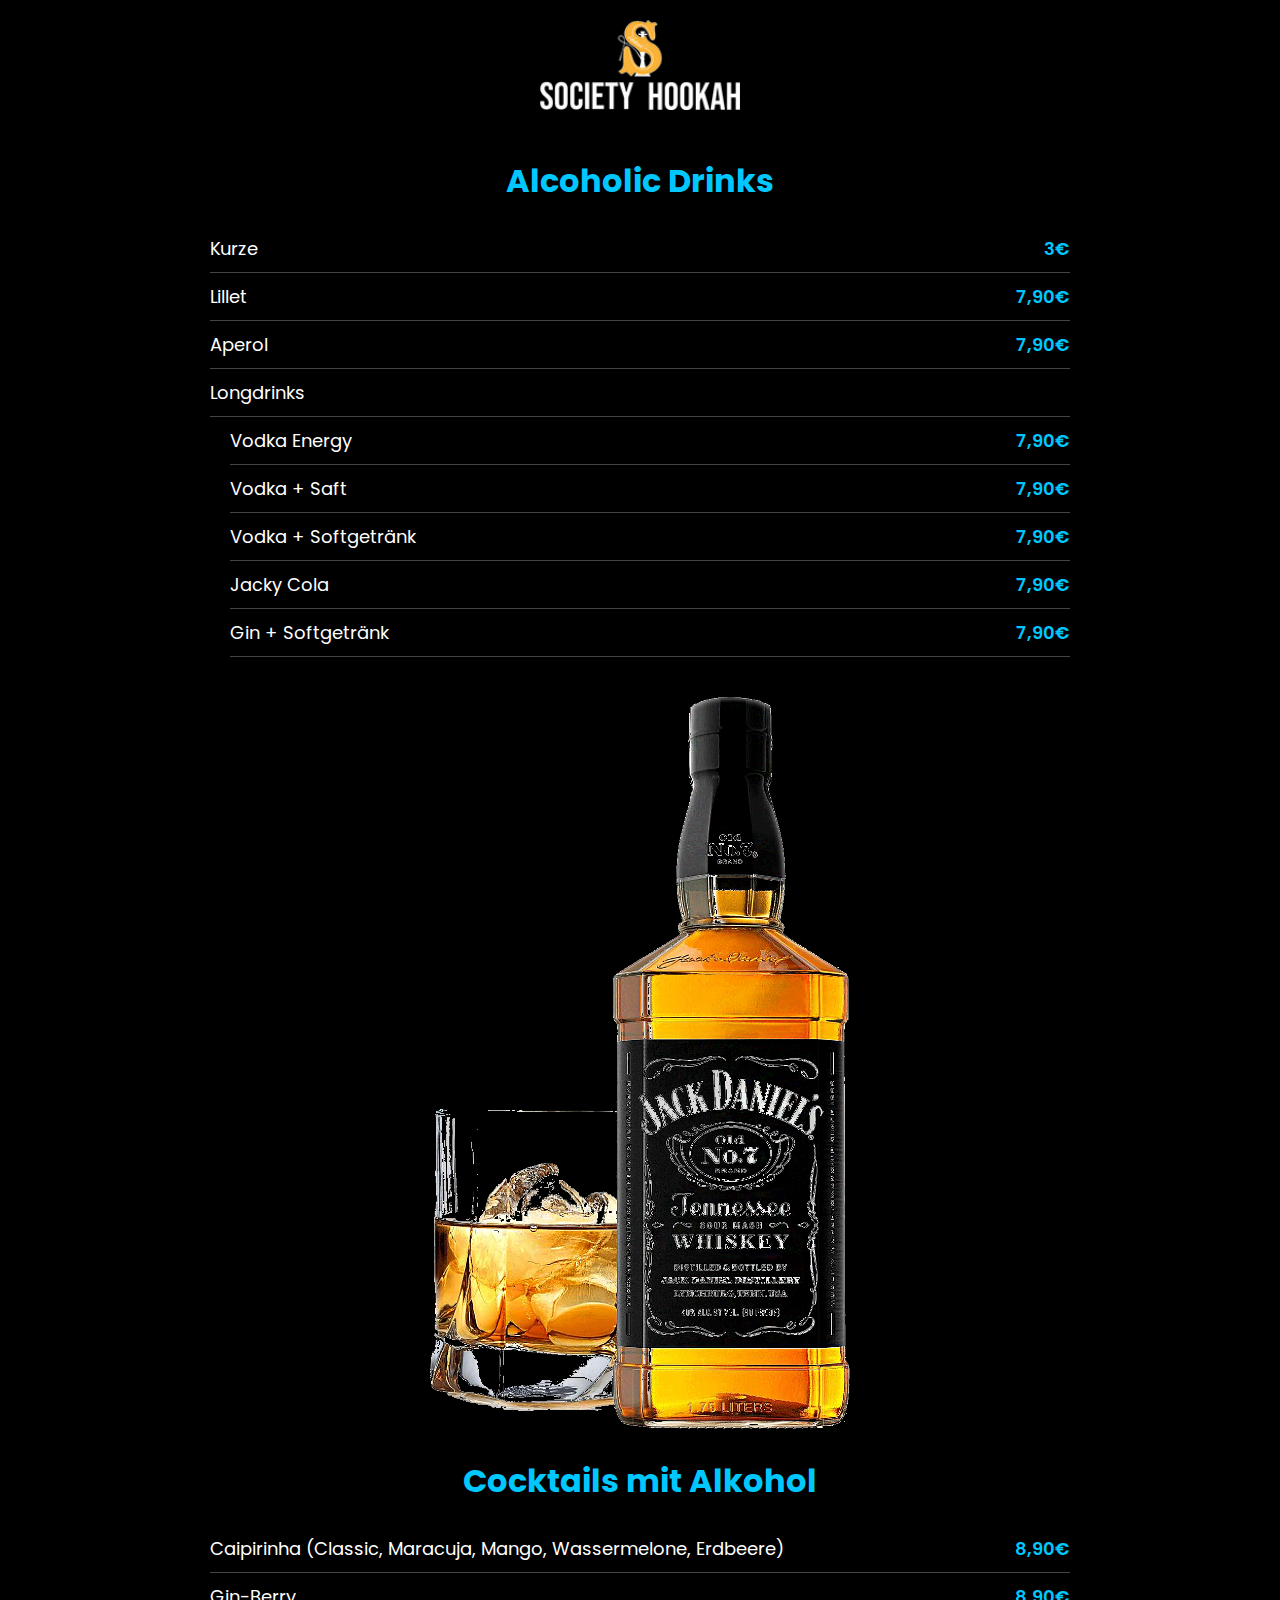
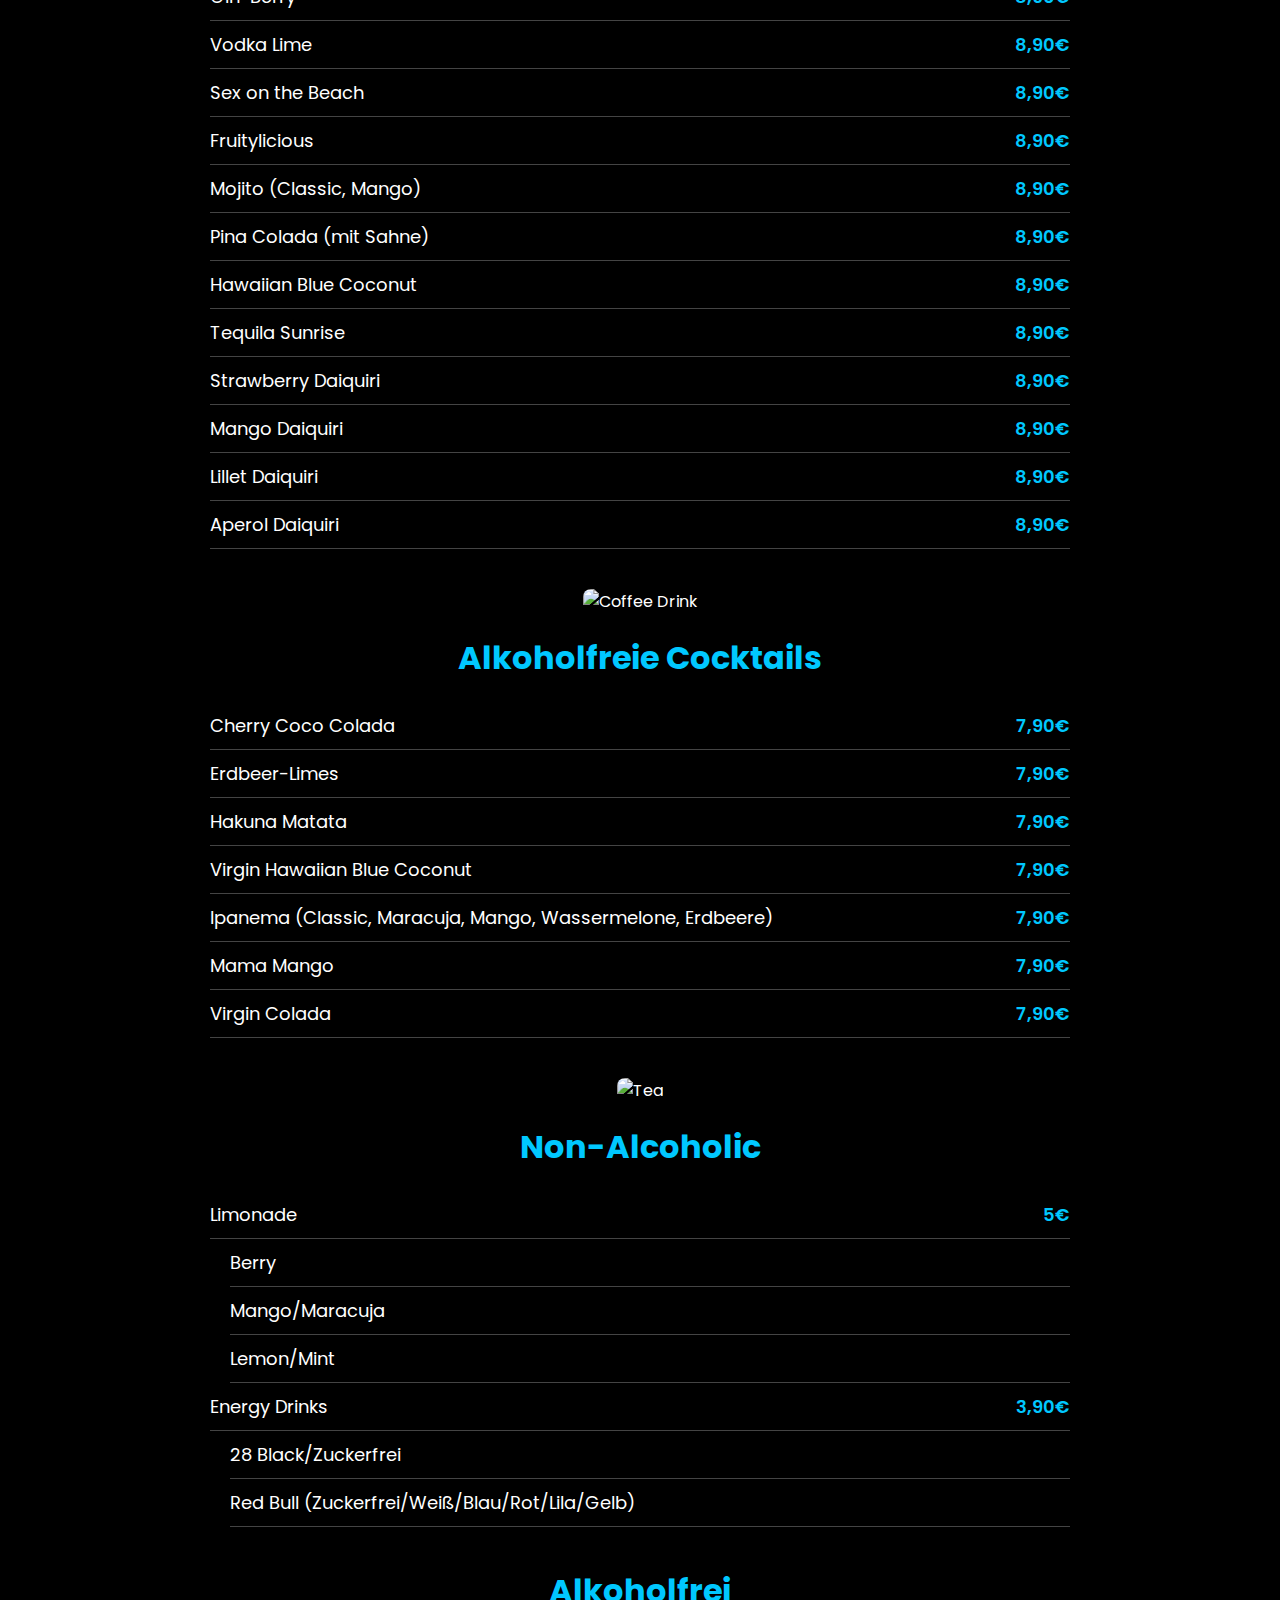
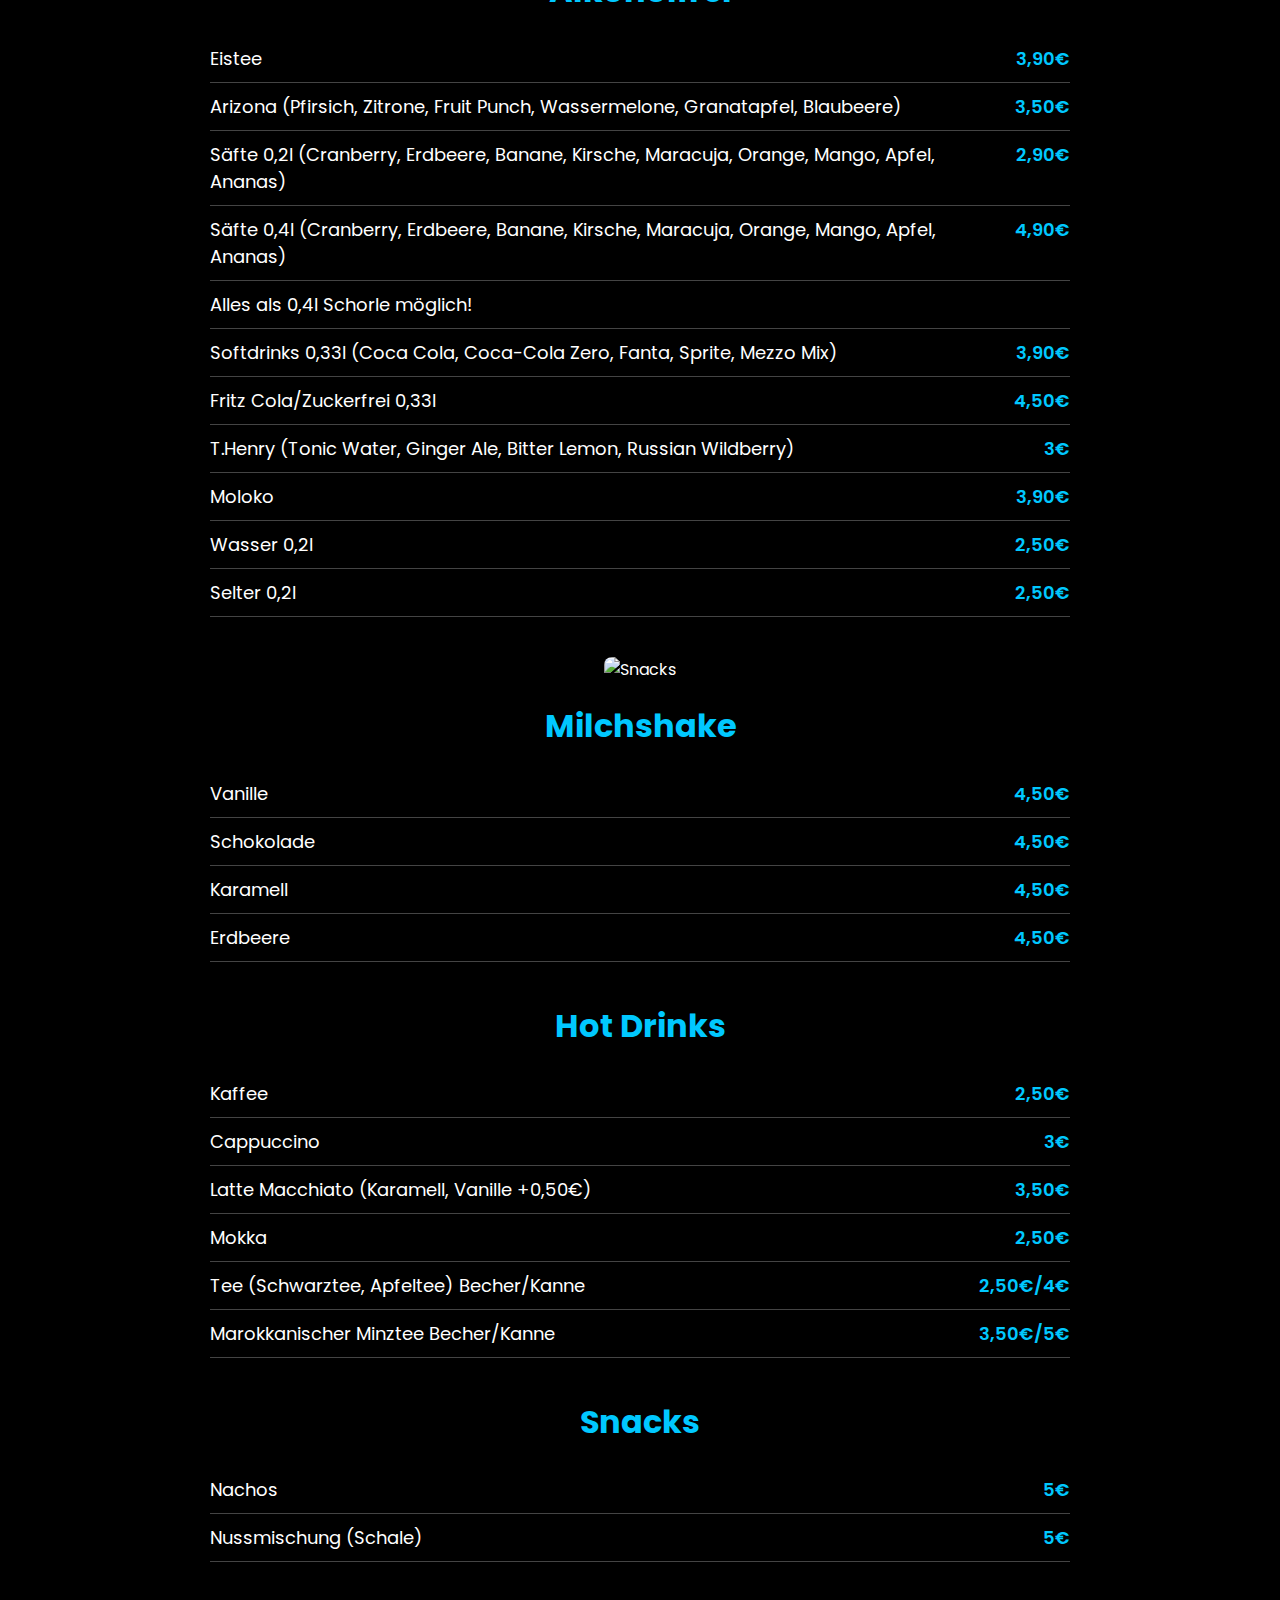
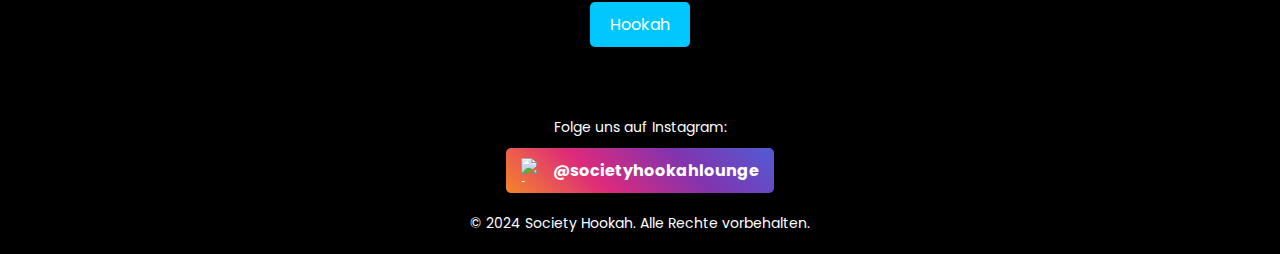
==== Drinks.html @ f2d05720 "Update Drinks.html" ====
<!DOCTYPE html>
<html lang="de">
<head>
    <meta charset="UTF-8">
    <title>Society Hookah - Drinks & Snacks</title>
    <meta name="viewport" content="width=device-width, initial-scale=1.0">
    <!-- Google Fonts för modern typografi -->
    <link rel="preconnect" href="https://fonts.googleapis.com">
    <link href="https://fonts.googleapis.com/css2?family=Poppins:wght@400;600&display=swap" rel="stylesheet">
    <!-- Länk till CSS-filen -->
    <link rel="stylesheet" href="styles.css">
</head>
<body>
    <!-- Logotyp -->
    <header>
        <div class="logo-container">
            <a href="index.html">
                <img src="logo.png" alt="Society Hookah Logo">
            </a>
        </div>
    </header>

    <!-- Menysektioner -->
    <main>
        <!-- Alcoholic Drinks Section -->
        <section class="menu-section">
            <h2>Alcoholic Drinks</h2>
            <ul class="menu-list">
                <li><span>Kurze</span><span class="price">3€</span></li>
                <li><span>Lillet</span><span class="price">7,90€</span></li>
                <li><span>Aperol</span><span class="price">7,90€</span></li>
                <li><span>Longdrinks</span></li>
                <ul class="submenu-list">
                    <li><span>Vodka Energy</span><span class="price">7,90€</span></li>
                    <li><span>Vodka + Saft</span><span class="price">7,90€</span></li>
                    <li><span>Vodka + Softgetränk</span><span class="price">7,90€</span></li>
                    <li><span>Jacky Cola</span><span class="price">7,90€</span></li>
                    <li><span>Gin + Softgetränk</span><span class="price">7,90€</span></li>
                </ul>
            </ul>
        </section>

        <!-- Bild mellan kategorier -->
        <div class="category-image">
            <img src="JDwhiskey.gif" alt="JD Whiskey">
        </div>

        <!-- Cocktails mit Alkohol Section -->
        <section class="menu-section">
            <h2>Cocktails mit Alkohol</h2>
            <ul class="menu-list">
                <li><span>Caipirinha (Classic, Maracuja, Mango, Wassermelone, Erdbeere)</span><span class="price">8,90€</span></li>
                <li><span>Gin-Berry</span><span class="price">8,90€</span></li>
                <li><span>Vodka Lime</span><span class="price">8,90€</span></li>
                <li><span>Sex on the Beach</span><span class="price">8,90€</span></li>
                <li><span>Fruitylicious</span><span class="price">8,90€</span></li>
                <li><span>Mojito (Classic, Mango)</span><span class="price">8,90€</span></li>
                <li><span>Pina Colada (mit Sahne)</span><span class="price">8,90€</span></li>
                <li><span>Hawaiian Blue Coconut</span><span class="price">8,90€</span></li>
                <li><span>Tequila Sunrise</span><span class="price">8,90€</span></li>
                <li><span>Strawberry Daiquiri</span><span class="price">8,90€</span></li>
                <li><span>Mango Daiquiri</span><span class="price">8,90€</span></li>
                <li><span>Lillet Daiquiri</span><span class="price">8,90€</span></li>
                <li><span>Aperol Daiquiri</span><span class="price">8,90€</span></li>
            </ul>
        </section>

        <!-- Bild mellan kategorier -->
        <div class="category-image">
            <img src="Coffeedrink.gif" alt="Coffee Drink">
        </div>

        <!-- Alkoholfreie Cocktails Section -->
        <section class="menu-section">
            <h2>Alkoholfreie Cocktails</h2>
            <ul class="menu-list">
                <li><span>Cherry Coco Colada</span><span class="price">7,90€</span></li>
                <li><span>Erdbeer-Limes</span><span class="price">7,90€</span></li>
                <li><span>Hakuna Matata</span><span class="price">7,90€</span></li>
                <li><span>Virgin Hawaiian Blue Coconut</span><span class="price">7,90€</span></li>
                <li><span>Ipanema (Classic, Maracuja, Mango, Wassermelone, Erdbeere)</span><span class="price">7,90€</span></li>
                <li><span>Mama Mango</span><span class="price">7,90€</span></li>
                <li><span>Virgin Colada</span><span class="price">7,90€</span></li>
            </ul>
        </section>

        <!-- Bild mellan kategorier -->
        <div class="category-image">
            <img src="Tea.gif" alt="Tea">
        </div>

        <!-- Non-Alcoholic Section -->
        <section class="menu-section">
            <h2>Non-Alcoholic</h2>
            <ul class="menu-list">
                <li><span>Limonade</span><span class="price">5€</span></li>
                <ul class="submenu-list">
                    <li><span>Berry</span></li>
                    <li><span>Mango/Maracuja</span></li>
                    <li><span>Lemon/Mint</span></li>
                </ul>
                <li><span>Energy Drinks</span><span class="price">3,90€</span></li>
                <ul class="submenu-list">
                    <li><span>28 Black/Zuckerfrei</span></li>
                    <li><span>Red Bull (Zuckerfrei/Weiß/Blau/Rot/Lila/Gelb)</span></li>
                </ul>
            </ul>
        </section>

        <!-- Alkoholfrei Section -->
        <section class="menu-section">
            <h2>Alkoholfrei</h2>
            <ul class="menu-list">
                <li><span>Eistee</span><span class="price">3,90€</span></li>
                <li><span>Arizona (Pfirsich, Zitrone, Fruit Punch, Wassermelone, Granatapfel, Blaubeere)</span><span class="price">3,50€</span></li>
                <li><span>Säfte 0,2l (Cranberry, Erdbeere, Banane, Kirsche, Maracuja, Orange, Mango, Apfel, Ananas)</span><span class="price">2,90€</span></li>
                <li><span>Säfte 0,4l (Cranberry, Erdbeere, Banane, Kirsche, Maracuja, Orange, Mango, Apfel, Ananas)</span><span class="price">4,90€</span></li>
                <li><span>Alles als 0,4l Schorle möglich!</span></li>
                <li><span>Softdrinks 0,33l (Coca Cola, Coca-Cola Zero, Fanta, Sprite, Mezzo Mix)</span><span class="price">3,90€</span></li>
                <li><span>Fritz Cola/Zuckerfrei 0,33l</span><span class="price">4,50€</span></li>
                <li><span>T.Henry (Tonic Water, Ginger Ale, Bitter Lemon, Russian Wildberry)</span><span class="price">3€</span></li>
                <li><span>Moloko</span><span class="price">3,90€</span></li>
                <li><span>Wasser 0,2l</span><span class="price">2,50€</span></li>
                <li><span>Selter 0,2l</span><span class="price">2,50€</span></li>
            </ul>
        </section>

        <!-- Bild mellan kategorier -->
        <div class="category-image">
            <img src="snacks-image.jpg" alt="Snacks">
        </div>

        <!-- Milchshake Section -->
        <section class="menu-section">
            <h2>Milchshake</h2>
            <ul class="menu-list">
                <li><span>Vanille</span><span class="price">4,50€</span></li>
                <li><span>Schokolade</span><span class="price">4,50€</span></li>
                <li><span>Karamell</span><span class="price">4,50€</span></li>
                <li><span>Erdbeere</span><span class="price">4,50€</span></li>
            </ul>
        </section>

        <!-- Hot Drinks Section -->
        <section class="menu-section">
            <h2>Hot Drinks</h2>
            <ul class="menu-list">
                <li><span>Kaffee</span><span class="price">2,50€</span></li>
                <li><span>Cappuccino</span><span class="price">3€</span></li>
                <li><span>Latte Macchiato (Karamell, Vanille +0,50€)</span><span class="price">3,50€</span></li>
                <li><span>Mokka</span><span class="price">2,50€</span></li>
                <li><span>Tee (Schwarztee, Apfeltee) Becher/Kanne</span><span class="price">2,50€/4€</span></li>
                <li><span>Marokkanischer Minztee Becher/Kanne</span><span class="price">3,50€/5€</span></li>
            </ul>
        </section>

        <!-- Snacks Section -->
        <section class="menu-section">
            <h2>Snacks</h2>
            <ul class="menu-list">
                <li><span>Nachos</span><span class="price">5€</span></li>
                <li><span>Nussmischung (Schale)</span><span class="price">5€</span></li>
            </ul>
        </section>

        <!-- Länk tillbaka till Hookah-sidan -->
        <div class="menu-navigation">
            <a href="index.html" class="navigation-button">Hookah</a>
        </div>
    </main>

    <!-- Footer med Instagram -->
    <footer>
        <p>Folge uns auf Instagram:</p>
        <div class="social-media">
            <a href="https://www.instagram.com/societyhookahlounge/" class="instagram-link">
                <img src="instagram-icon.png" alt="Instagram">
                <span>@societyhookahlounge</span>
            </a>
        </div>
        <p>&copy; 2024 Society Hookah. Alle Rechte vorbehalten.</p>
    </footer>
</body>
</html>
---- styles.css ----
/* Grundläggande stilar och reset */
* {
    margin: 0;
    padding: 0;
    box-sizing: border-box;
}

body {
    font-family: 'Poppins', sans-serif;
    color: #fff;
    background-color: #000;
    background-image: url('marble.jpg'); /* Kontrollera att filnamnet exakt matchar bilden på GitHub */
    background-size: auto;
    background-repeat: repeat;
    background-position: center center;
    background-attachment: fixed;
}

a {
    text-decoration: none;
    color: inherit;
}

/* Logotyp */
.logo-container {
    text-align: center;
    padding: 20px 0;
}

.logo-container img {
    width: 200px;
    height: auto;
}

/* Menysektioner */
main {
    max-width: 900px;
    margin: 0 auto;
    padding: 20px;
    background-color: rgba(0, 0, 0, 0.6);
    border-radius: 8px;
}

.menu-section {
    margin-bottom: 40px;
}

.menu-section h2 {
    font-size: 32px;
    color: #00c8ff;
    text-align: center;
    margin-bottom: 20px;
    text-shadow: 1px 1px 2px #000;
}

.menu-list,
.submenu-list {
    list-style: none;
}

.menu-list li,
.submenu-list li {
    display: flex;
    justify-content: space-between;
    padding: 10px 0;
    border-bottom: 1px solid #444;
    transition: background-color 0.3s;
}

.menu-list li:hover,
.submenu-list li:hover {
    background-color: rgba(0, 200, 255, 0.1);
}

.menu-list li span,
.submenu-list li span {
    font-size: 18px;
}

.submenu-list {
    padding-left: 20px;
}

.price {
    color: #00c8ff;
    font-weight: 600;
}

/* Kategori-bilder */
.category-image {
    text-align: center;
    margin: 20px 0;
}

.category-image img {
    max-width: 50%;
    height: auto;
    border-radius: 8px;
}

/* Navigationsknappar */
.menu-navigation {
    text-align: center;
    margin: 20px 0;
}

.navigation-button {
    display: inline-block;
    padding: 10px 20px;
    background-color: #00c8ff;
    color: #fff;
    border-radius: 5px;
    transition: background-color 0.3s;
}

.navigation-button:hover {
    background-color: #008bb5;
}

/* Footer stilar */
footer {
    text-align: center;
    padding: 20px;
}

footer p {
    margin-top: 10px;
    font-size: 14px;
}

/* Instagram Länk */
.instagram-link {
    display: inline-flex;
    align-items: center;
    color: #fff;
    font-weight: bold;
    font-size: 16px;
    text-decoration: none;
    background: linear-gradient(45deg, #f58529, #dd2a7b, #8134af, #515bd4);
    padding: 10px 15px;
    border-radius: 5px;
    margin: 10px 0;
}

.instagram-link img {
    width: 24px;
    height: 24px;
    margin-right: 8px;
}

.instagram-link:hover {
    opacity: 0.9;
}

.social-media {
    margin-bottom: 10px;
}

/* Responsiv design */
@media (max-width: 768px) {
    .logo-container img {
        width: 150px;
    }

    main {
        padding: 15px;
    }

    .menu-list li span,
    .submenu-list li span {
        font-size: 16px;
    }

    .category-image img {
        width: 80%;
    }

    .instagram-link {
        font-size: 14px;
    }

    .instagram-link img {
        width: 20px;
        height: 20px;
    }
}
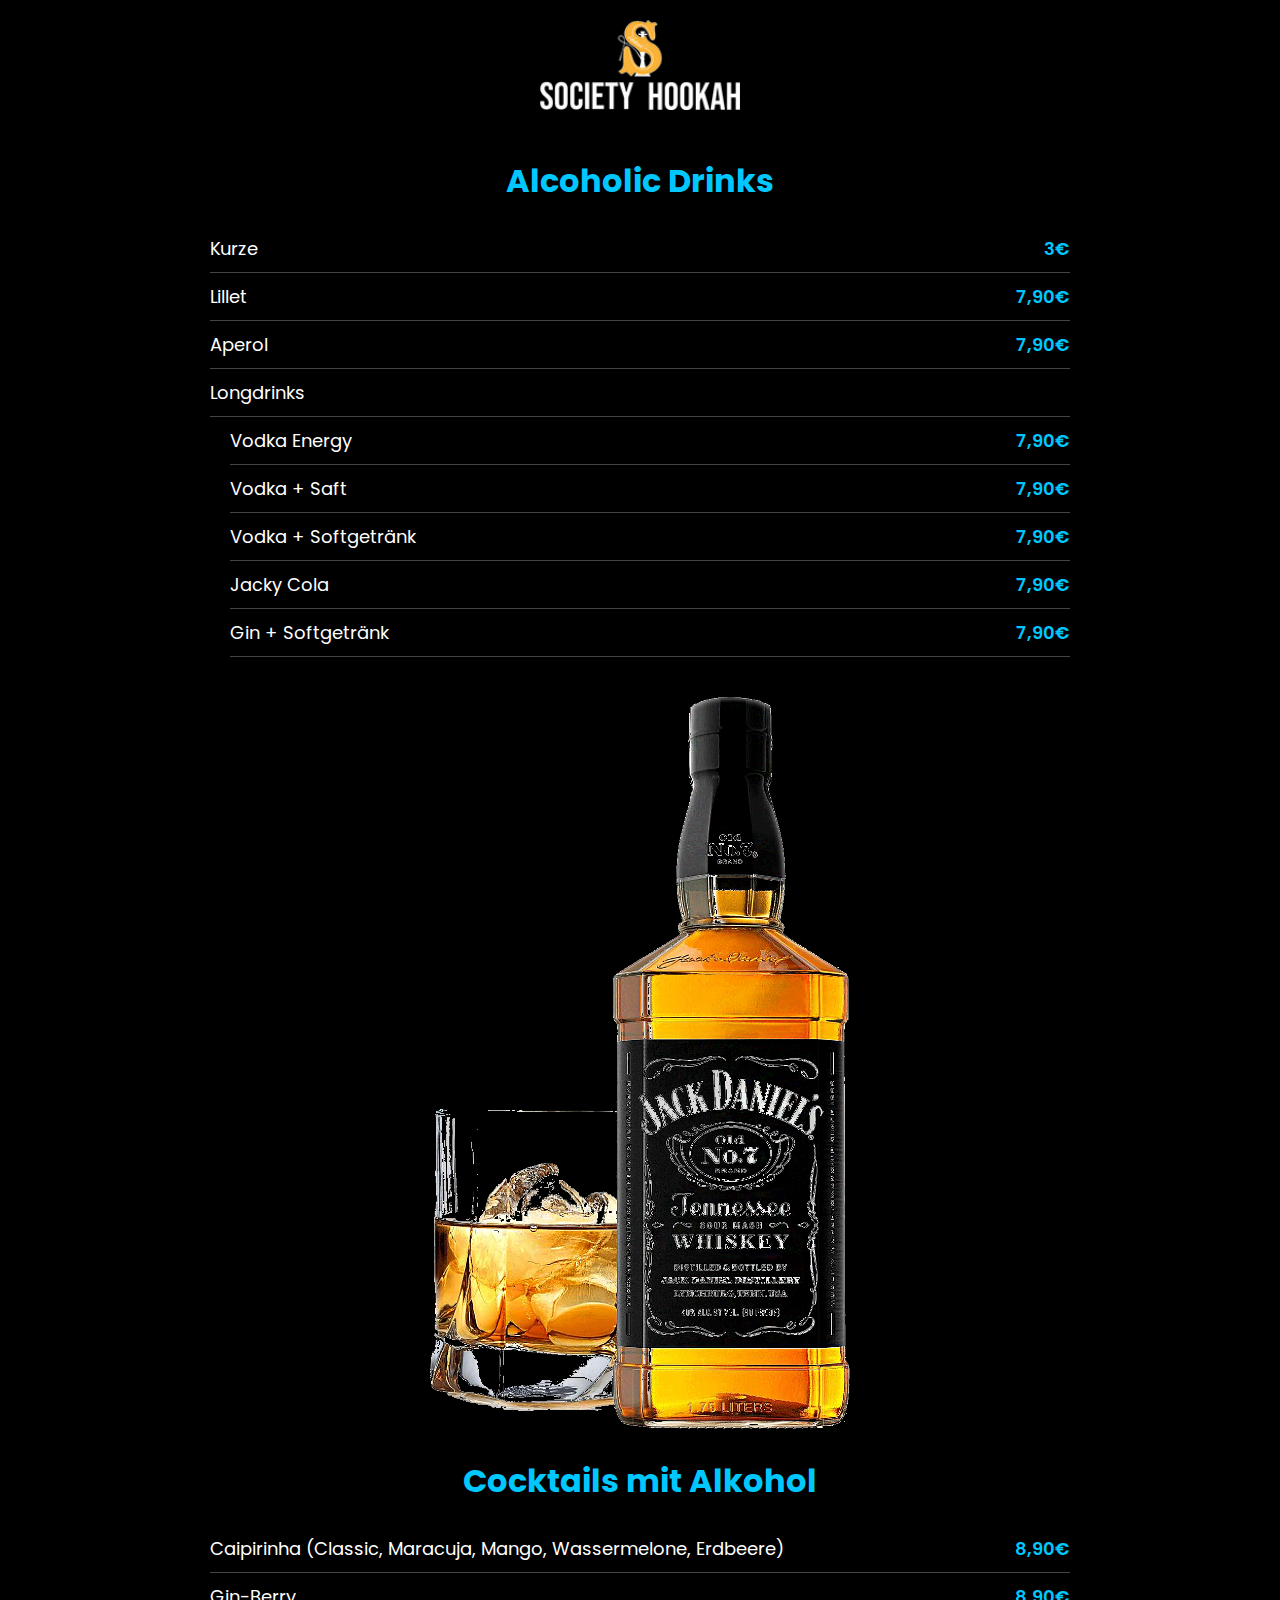
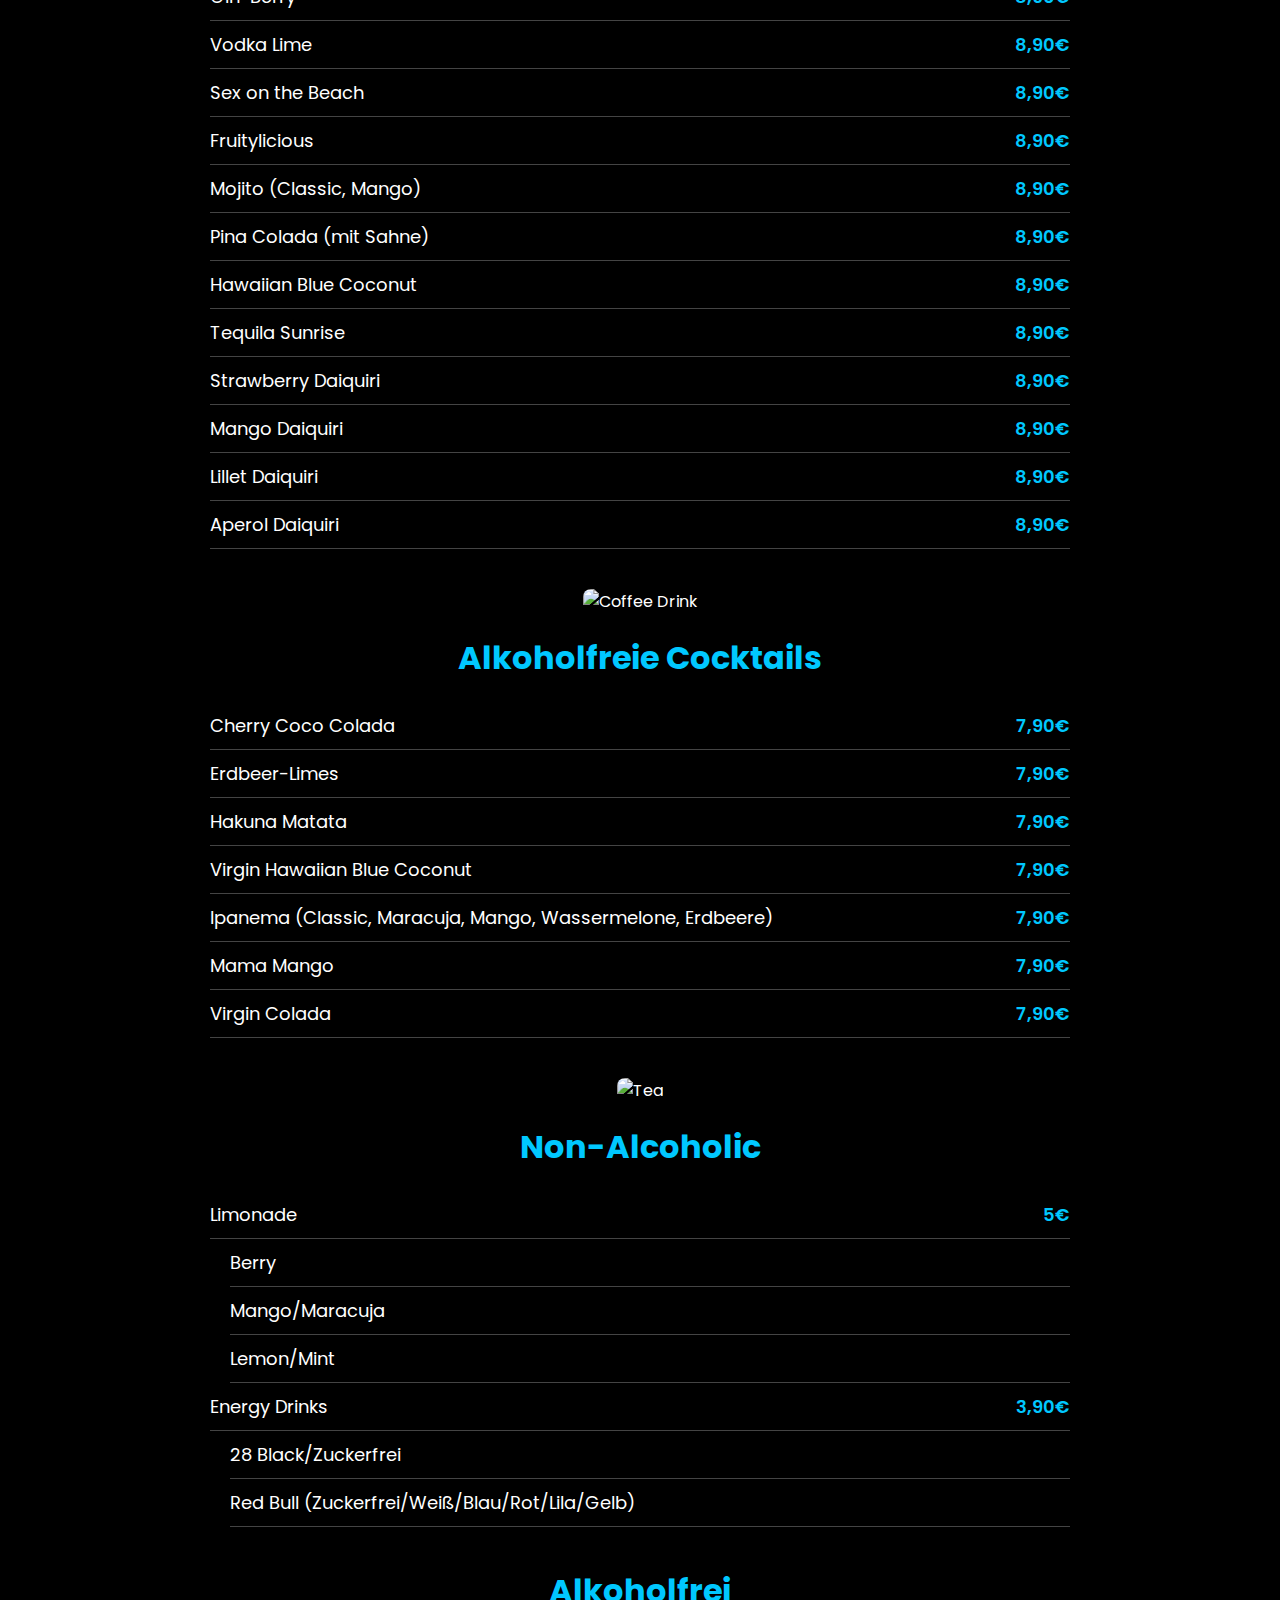
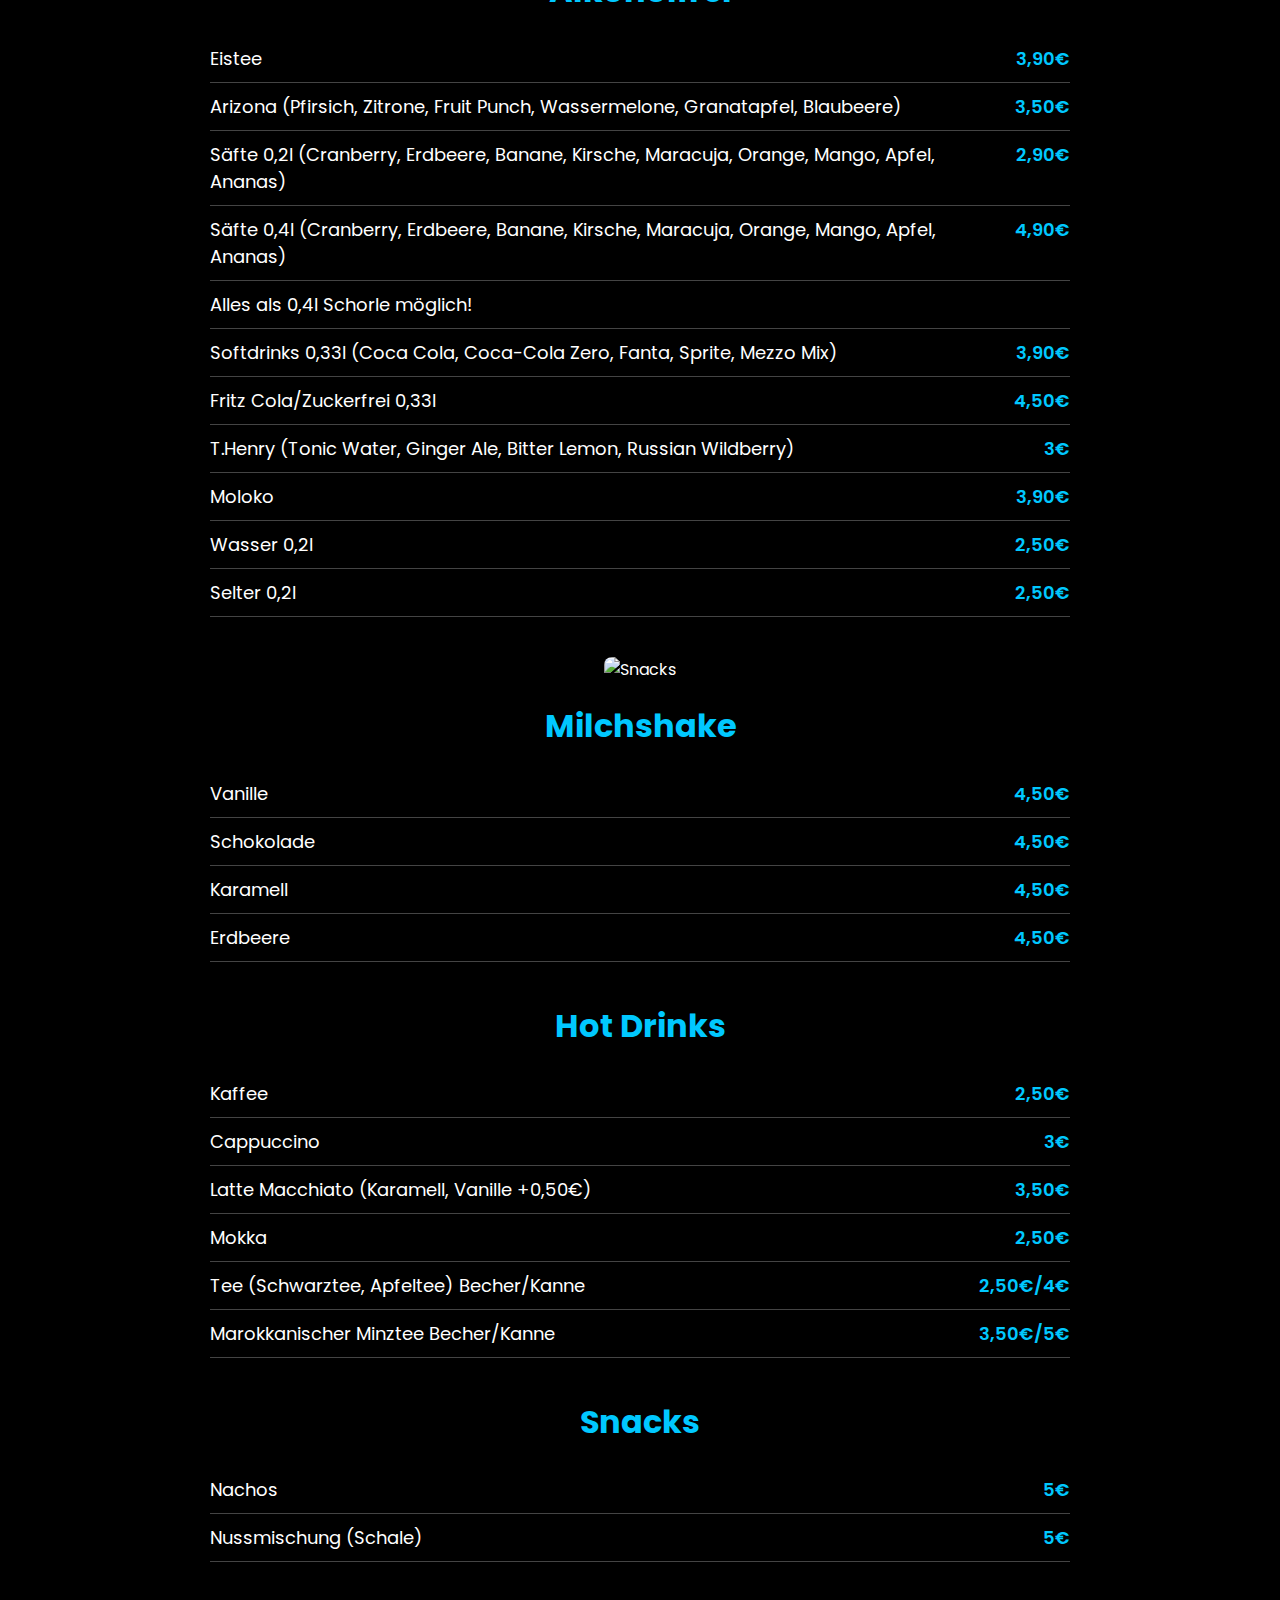
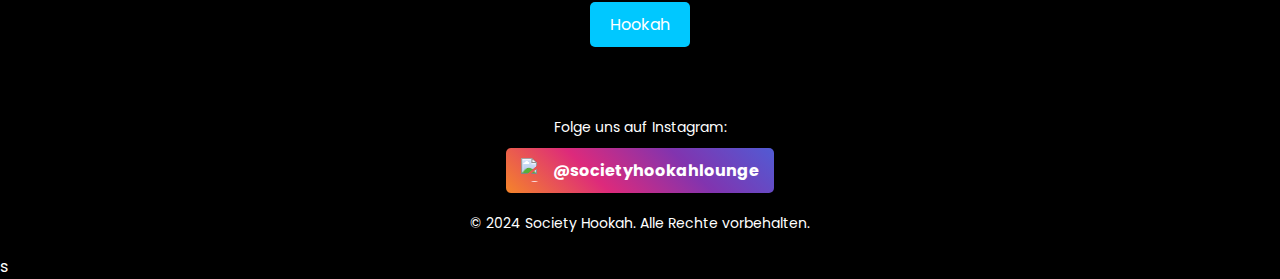
==== commit a5228dc5: "Update Drinks.html" ====
--- a/Drinks.html
+++ b/Drinks.html
@@ -4,7 +4,7 @@
     <meta charset="UTF-8">
     <title>Society Hookah - Drinks & Snacks</title>
     <meta name="viewport" content="width=device-width, initial-scale=1.0">
-    <!-- Google Fonts för modern typografi -->
+    <!-- Google Fonts für moderne Typografie -->
     <link rel="preconnect" href="https://fonts.googleapis.com">
     <link href="https://fonts.googleapis.com/css2?family=Poppins:wght@400;600&display=swap" rel="stylesheet">
     <!-- Länk till CSS-filen -->
@@ -174,7 +174,7 @@
         <p>Folge uns auf Instagram:</p>
         <div class="social-media">
             <a href="https://www.instagram.com/societyhookahlounge/" class="instagram-link">
-                <img src="instagram-icon.png" alt="Instagram">
+                <img src="instagram-icon.png" alt="@" />
                 <span>@societyhookahlounge</span>
             </a>
         </div>
@@ -182,3 +182,4 @@
     </footer>
 </body>
 </html>
+s
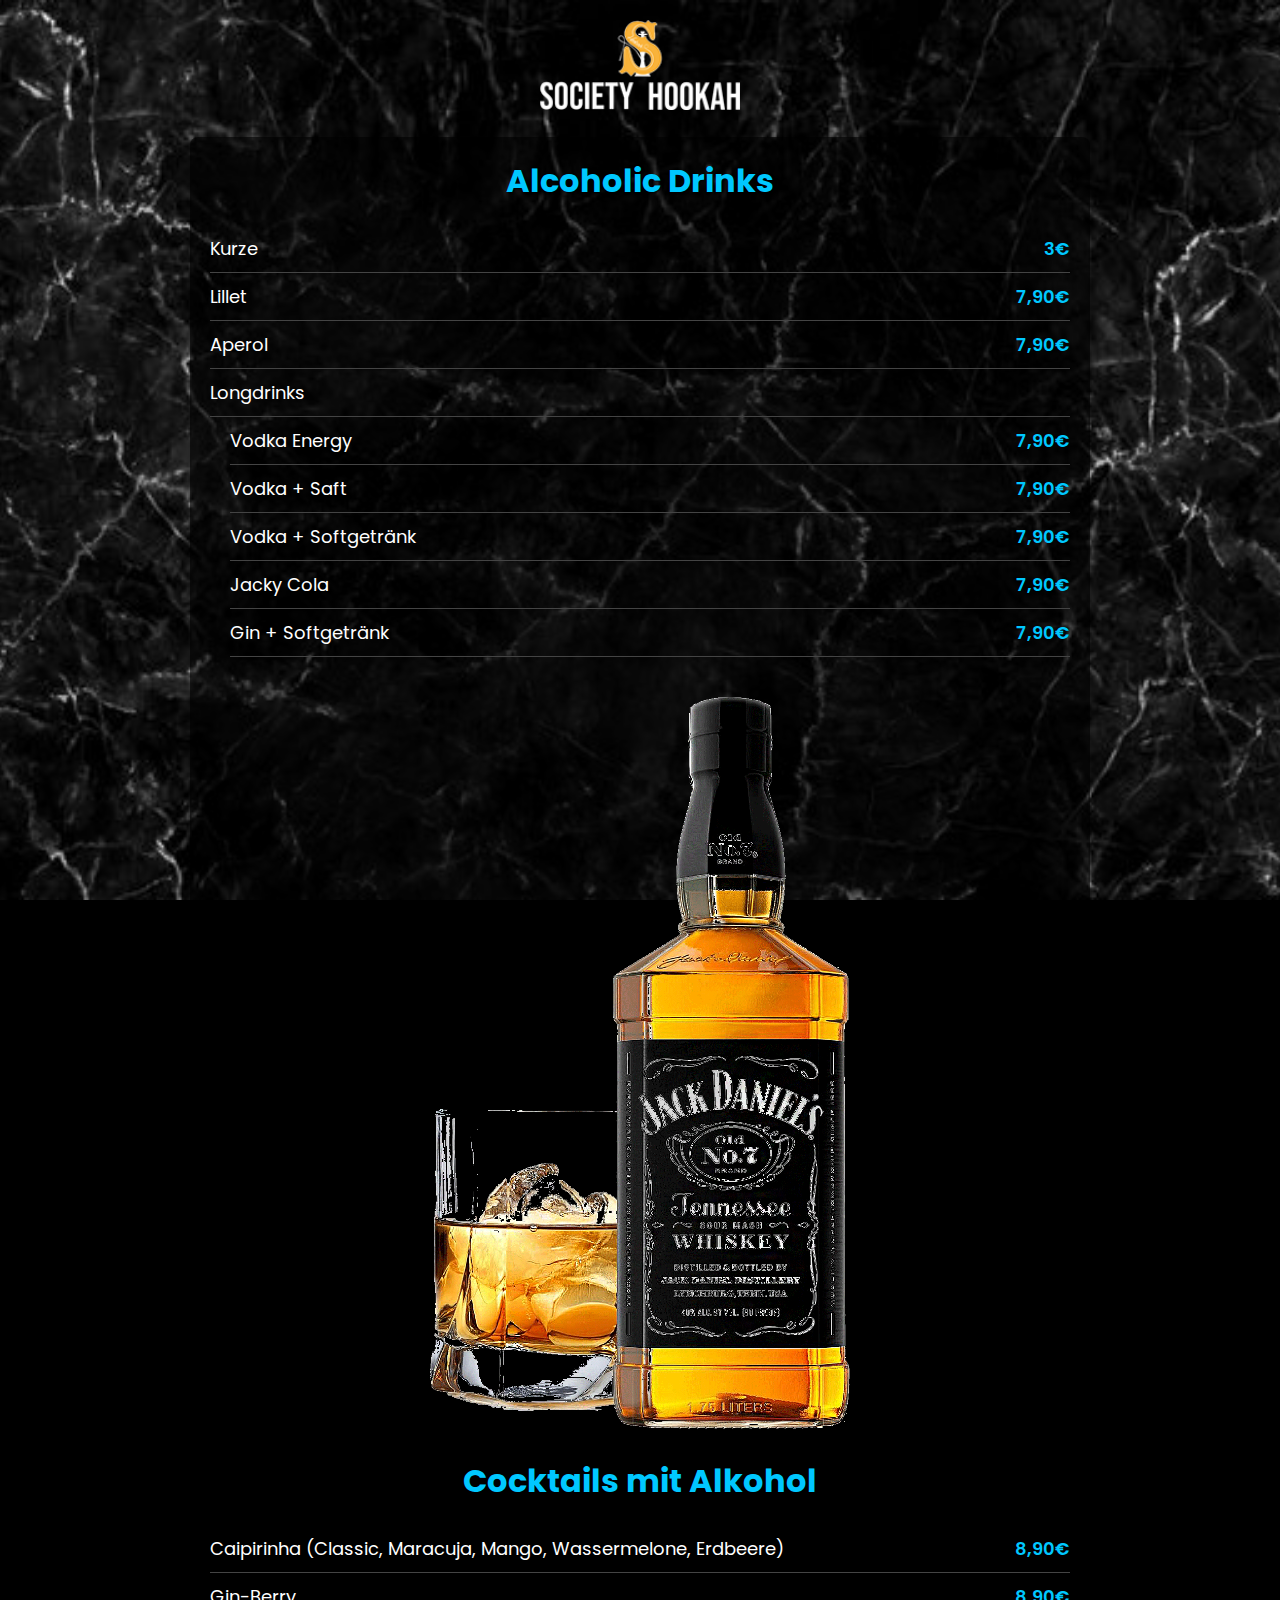
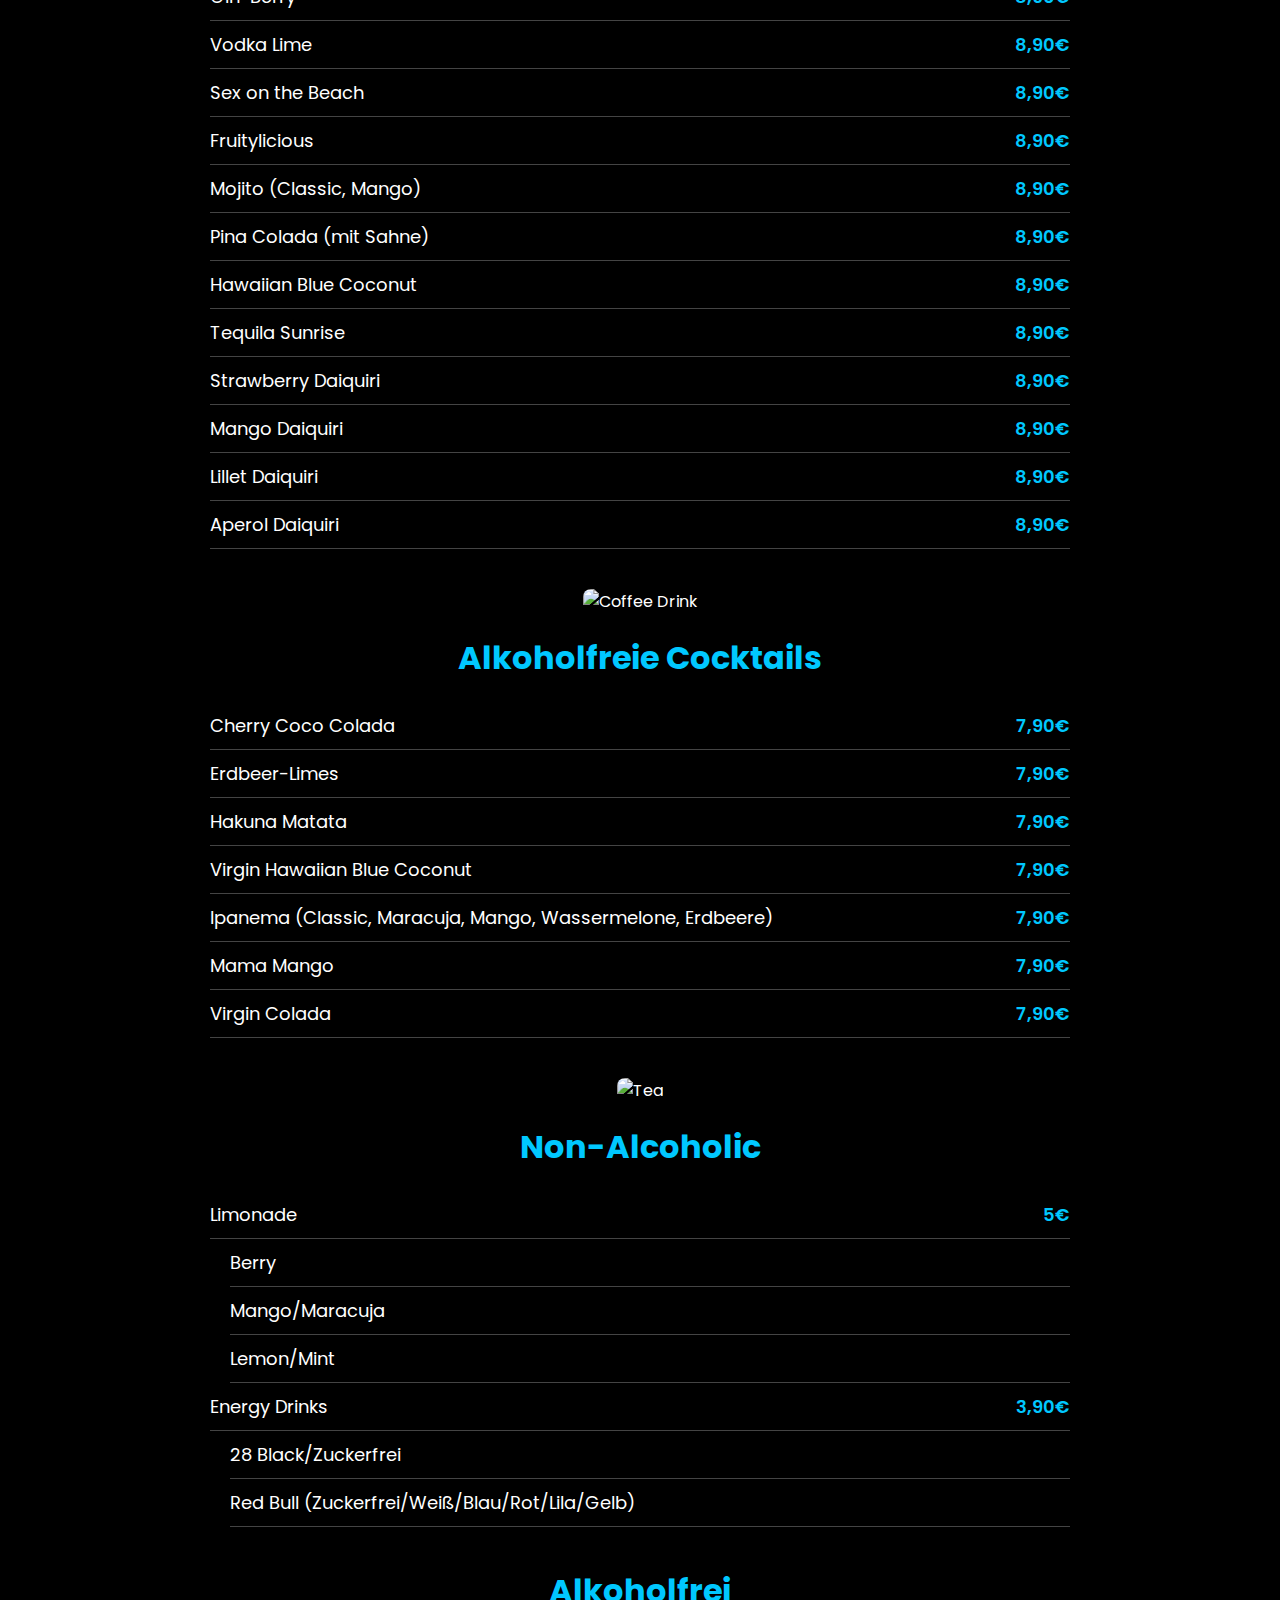
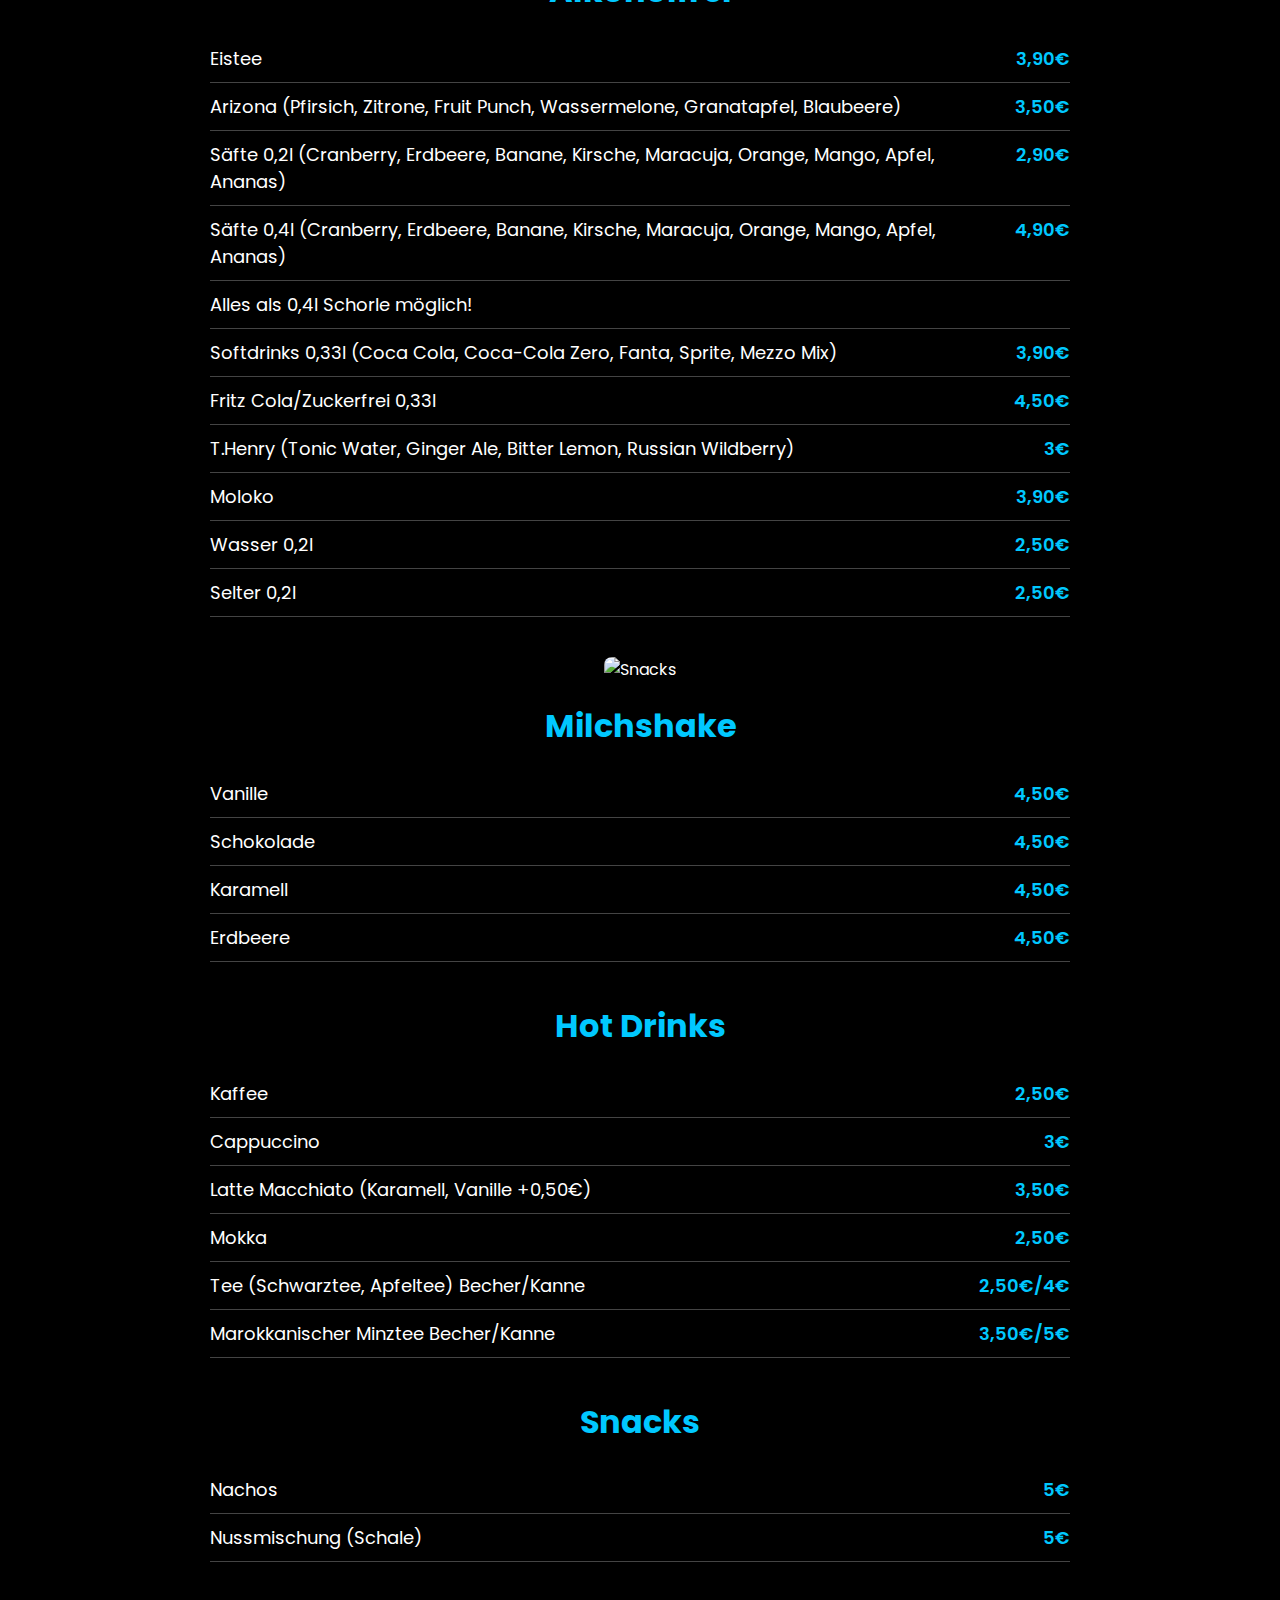
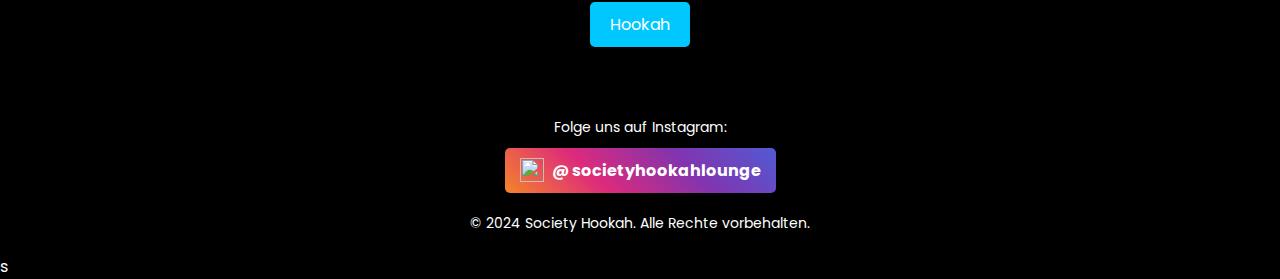
==== commit 889b2bd8: "Update Drinks.html" ====
--- a/Drinks.html
+++ b/Drinks.html
@@ -174,8 +174,8 @@
         <p>Folge uns auf Instagram:</p>
         <div class="social-media">
             <a href="https://www.instagram.com/societyhookahlounge/" class="instagram-link">
-                <img src="instagram-icon.png" alt="@" />
-                <span>@societyhookahlounge</span>
+                <img src="instagram-icon.png"  />
+                <span>@ societyhookahlounge</span>
             </a>
         </div>
         <p>&copy; 2024 Society Hookah. Alle Rechte vorbehalten.</p>
--- a/styles.css
+++ b/styles.css
@@ -9,8 +9,8 @@
     font-family: 'Poppins', sans-serif;
     color: #fff;
     background-color: #000;
-    background-image: url('marble.jpg'); /* Kontrollera att filnamnet exakt matchar bilden på GitHub */
-    background-size: auto;
+    background-image: url('Marble.jpg'); /* Kontrollera att filnamnet matchar exakt */
+    background-size: cover;
     background-repeat: repeat;
     background-position: center center;
     background-attachment: fixed;
@@ -19,6 +19,20 @@
 a {
     text-decoration: none;
     color: inherit;
+}
+
+/* Bakgrundsbild för vattenpipan */
+.background-image {
+    position: fixed;
+    top: 0;
+    left: 0;
+    width: 100%;
+    height: 100%;
+    background-image: url('shishasmokelarge.gif'); /* Kontrollera filnamnet */
+    background-size: contain;
+    background-position: center;
+    background-repeat: no-repeat;
+    z-index: -1;
 }
 
 /* Logotyp */
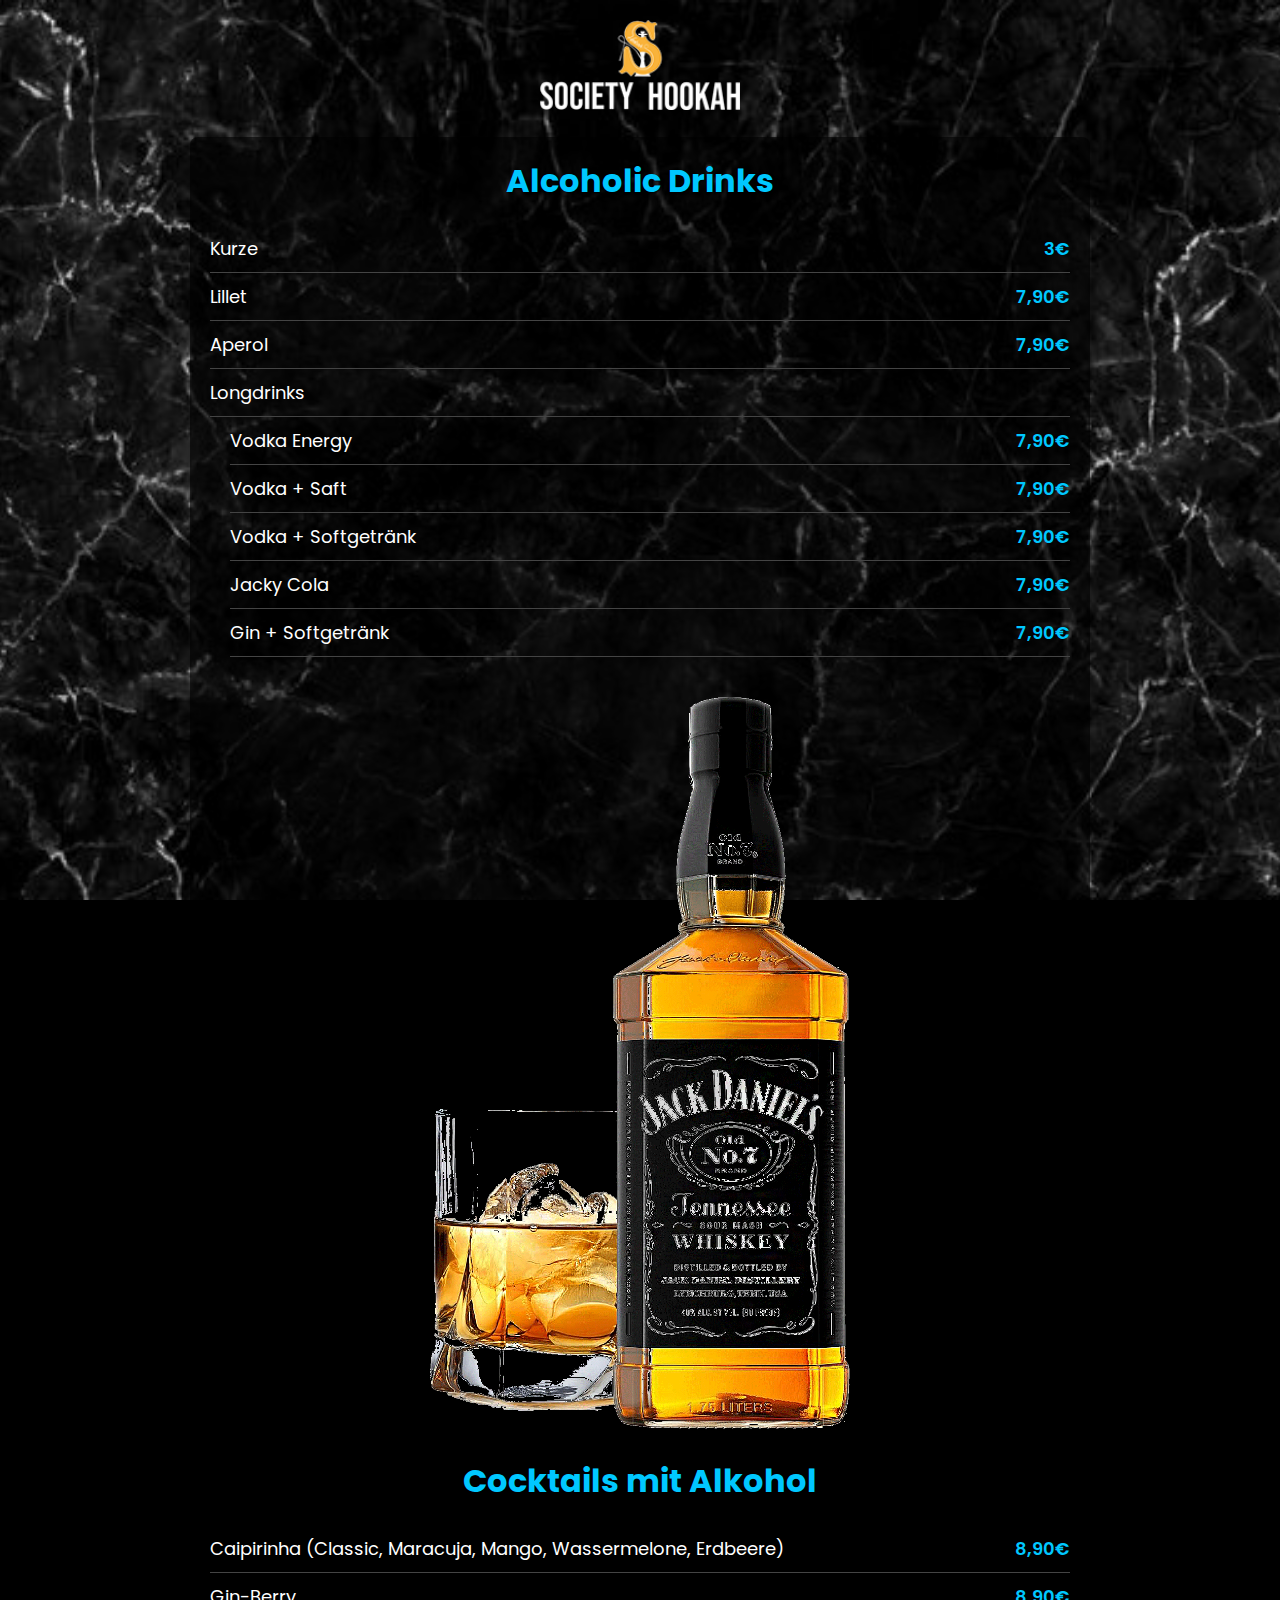
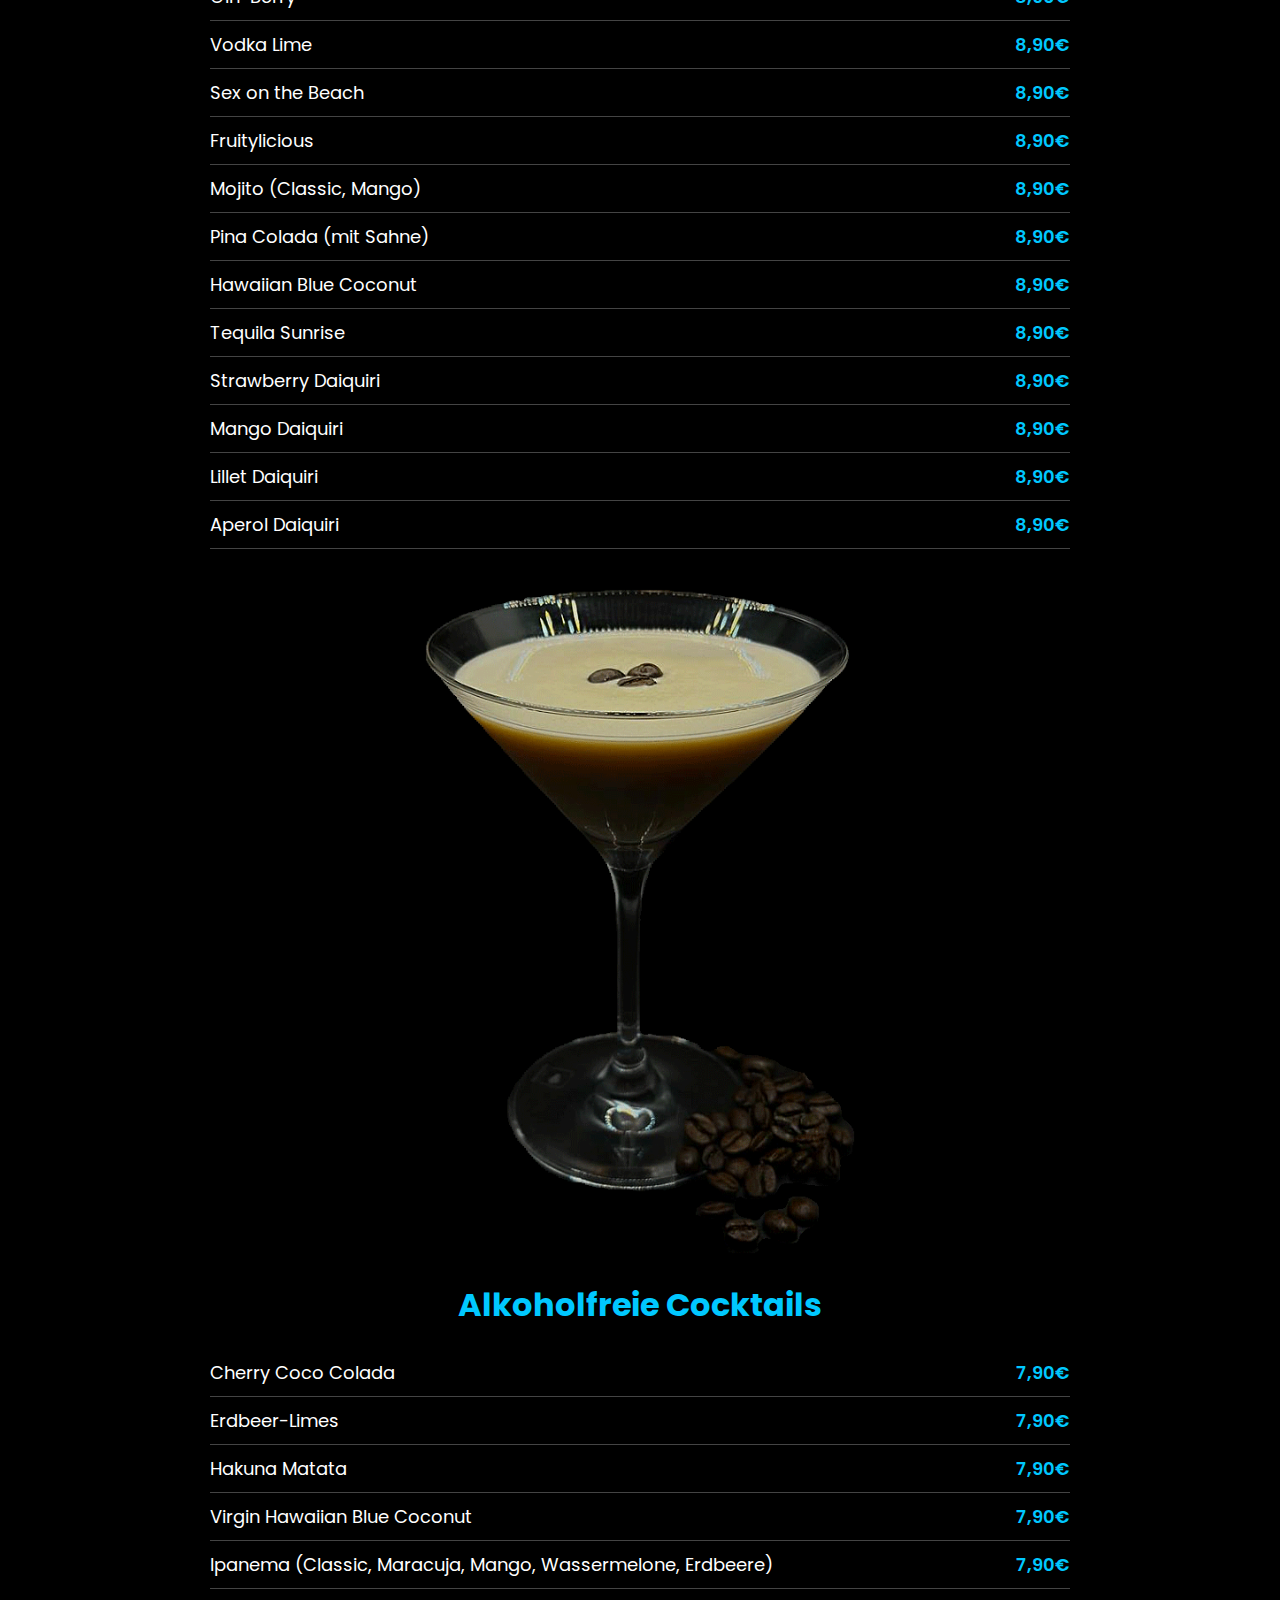
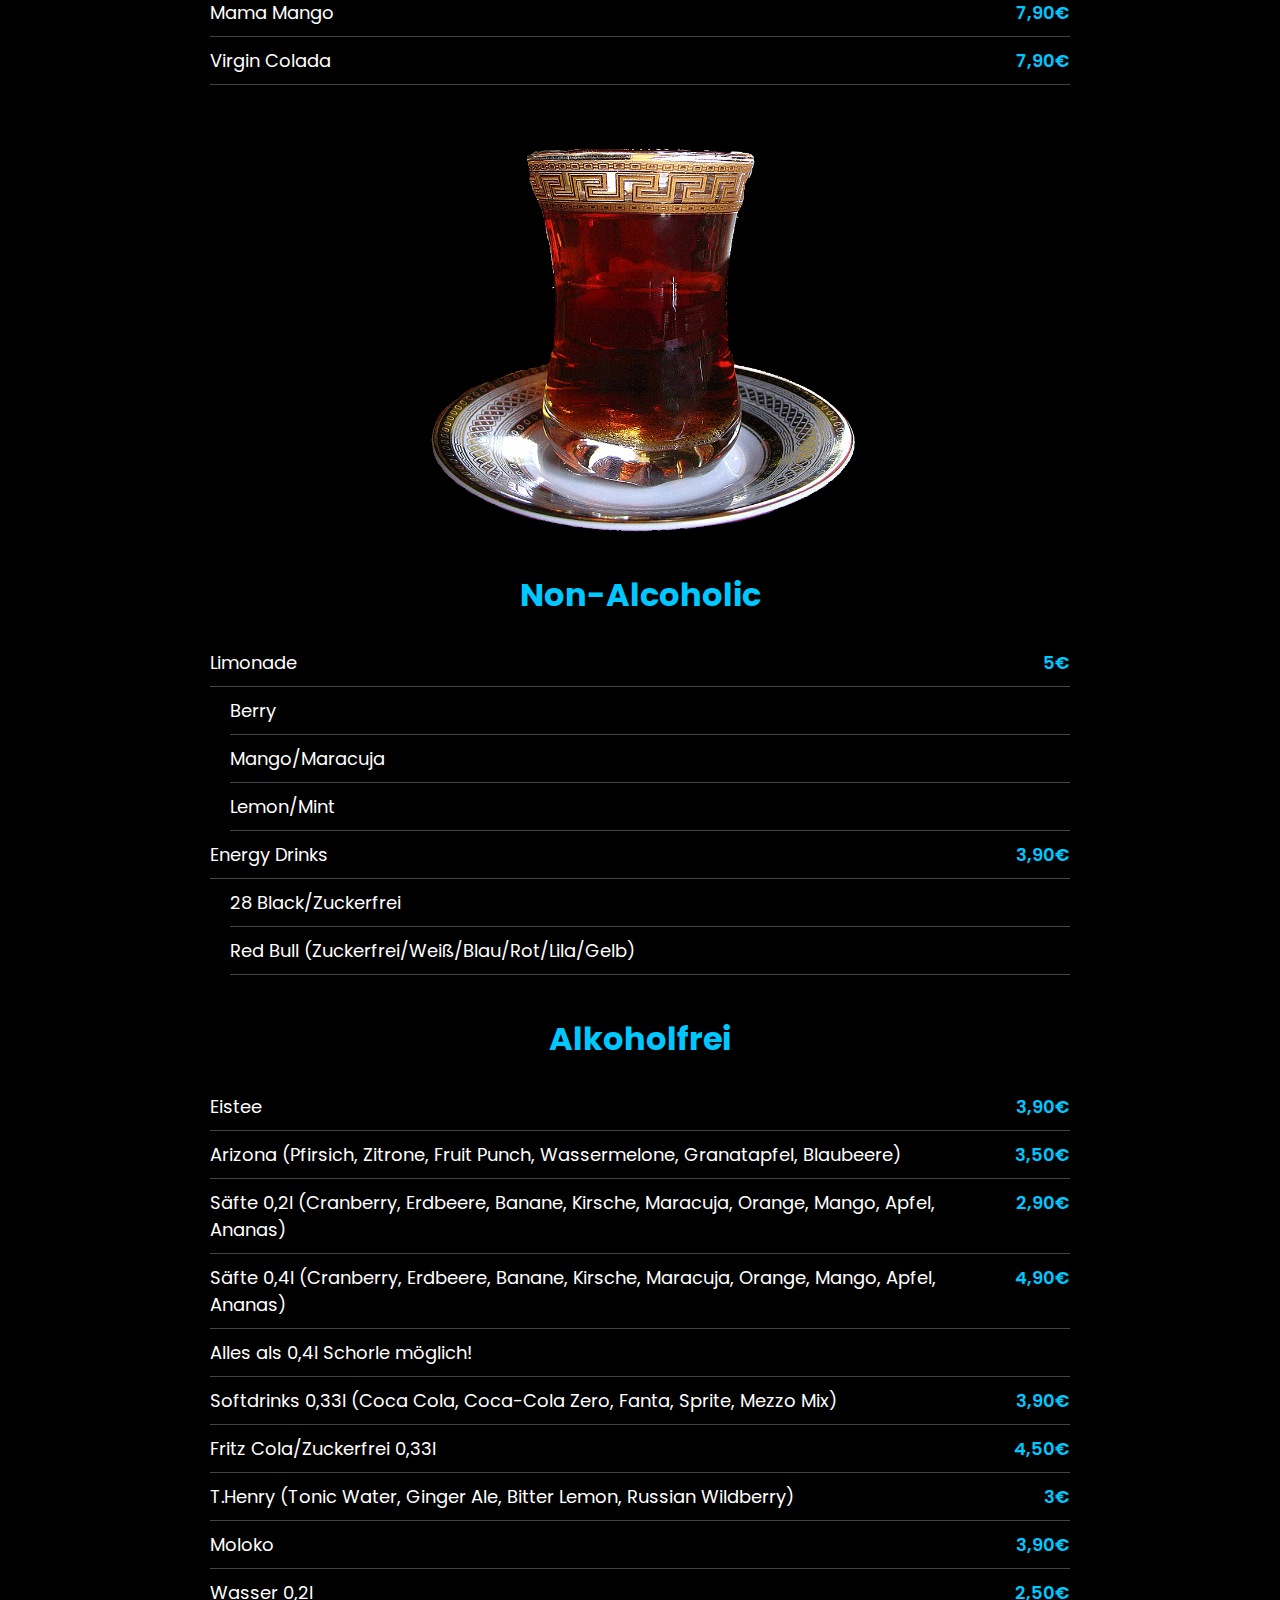
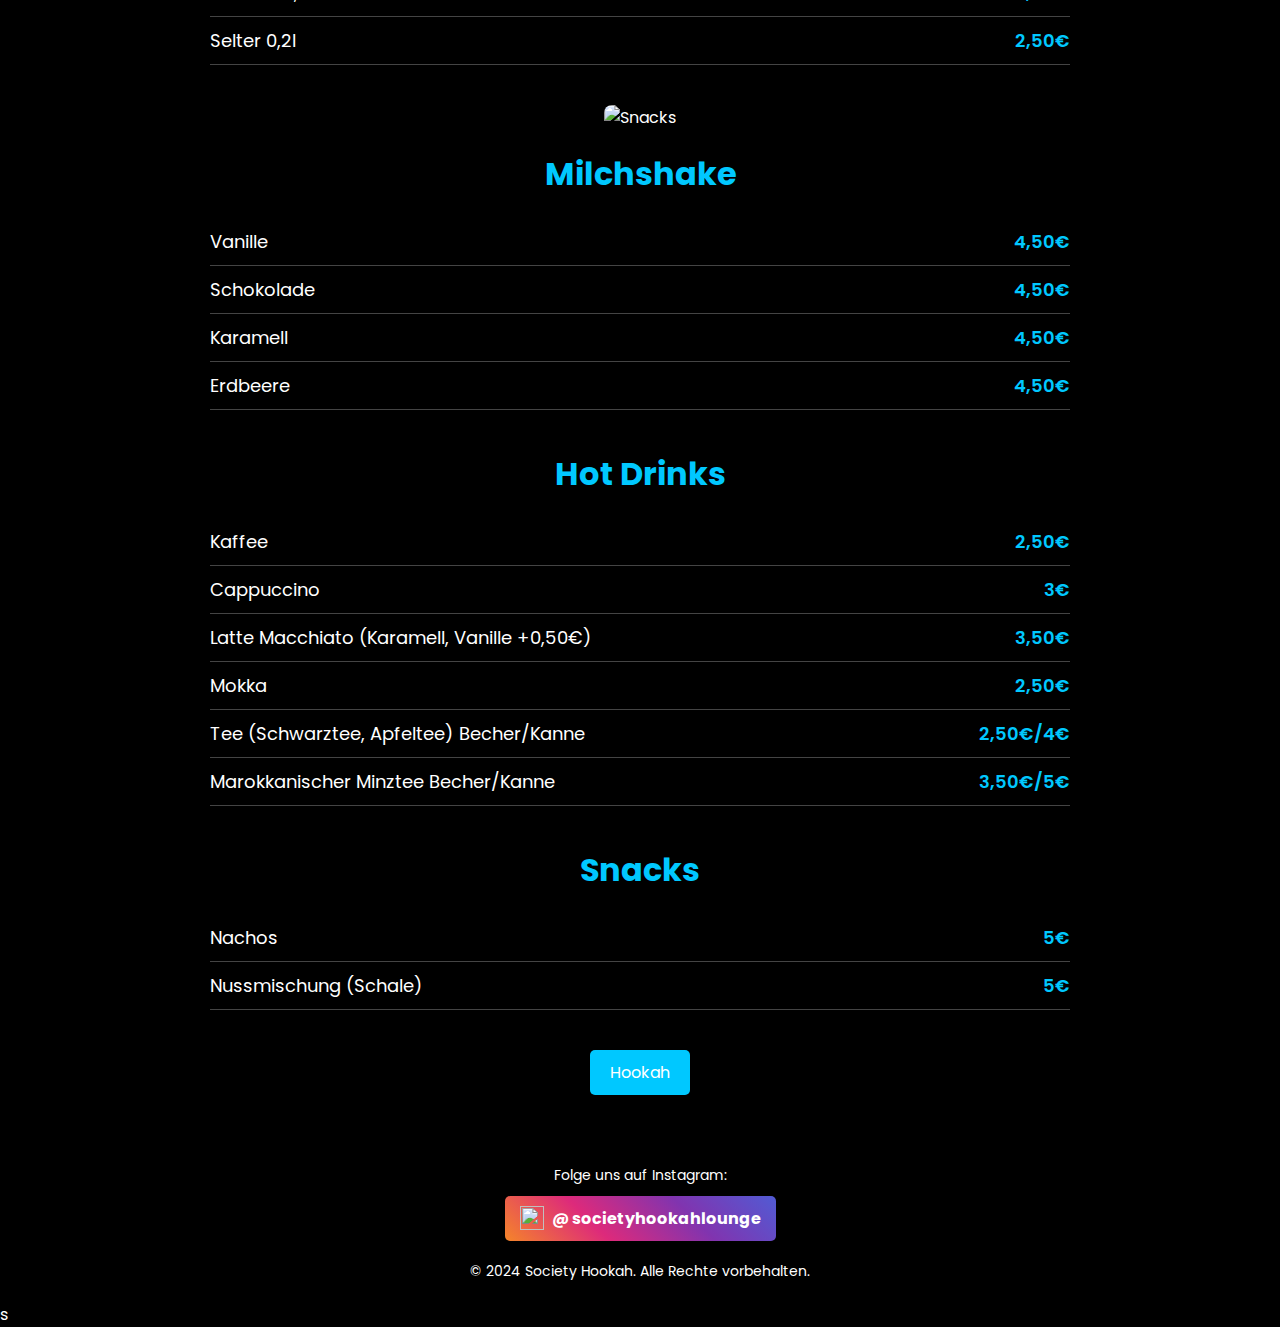
==== commit 2f0864d8: "Update Drinks.html" ====
--- a/Drinks.html
+++ b/Drinks.html
@@ -67,7 +67,7 @@
 
         <!-- Bild mellan kategorier -->
         <div class="category-image">
-            <img src="Coffeedrink.gif" alt="Coffee Drink">
+            <img src="Coffedrink.gif" alt="Coffee Drink">
         </div>
 
         <!-- Alkoholfreie Cocktails Section -->
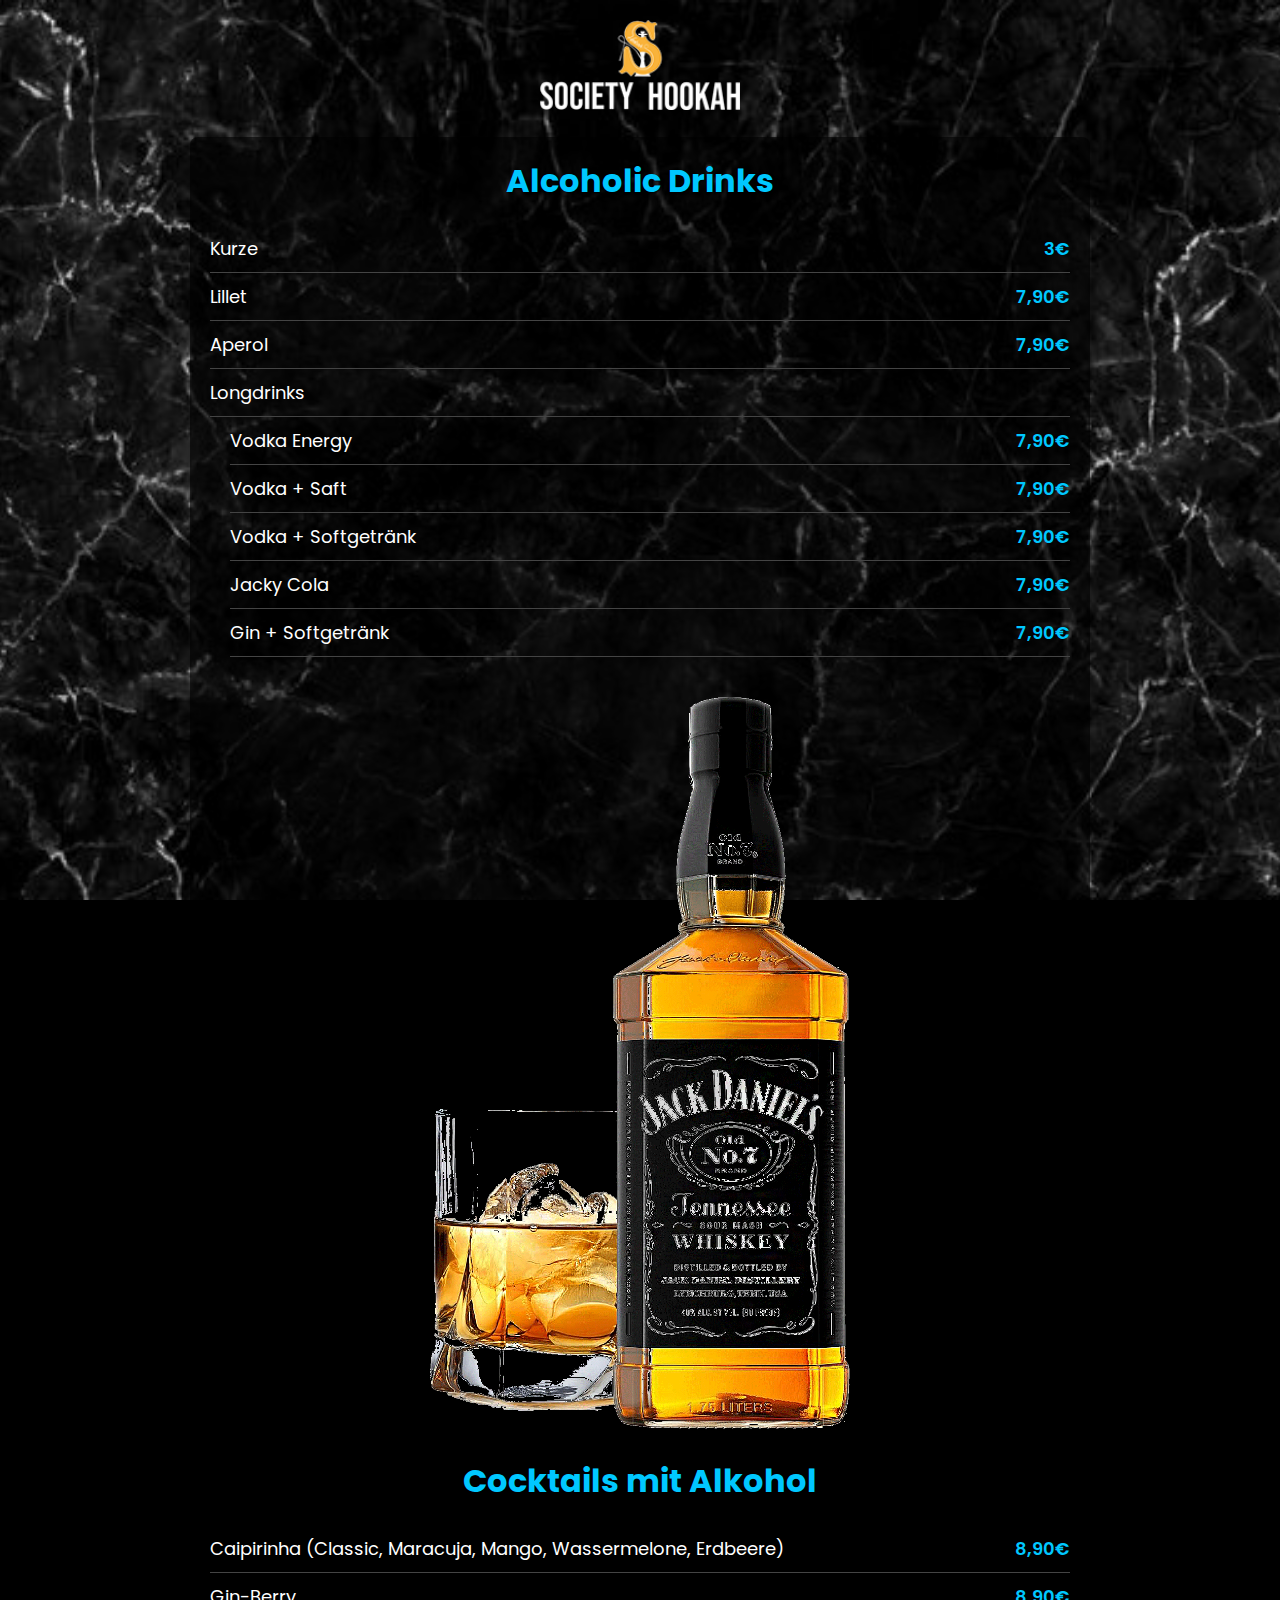
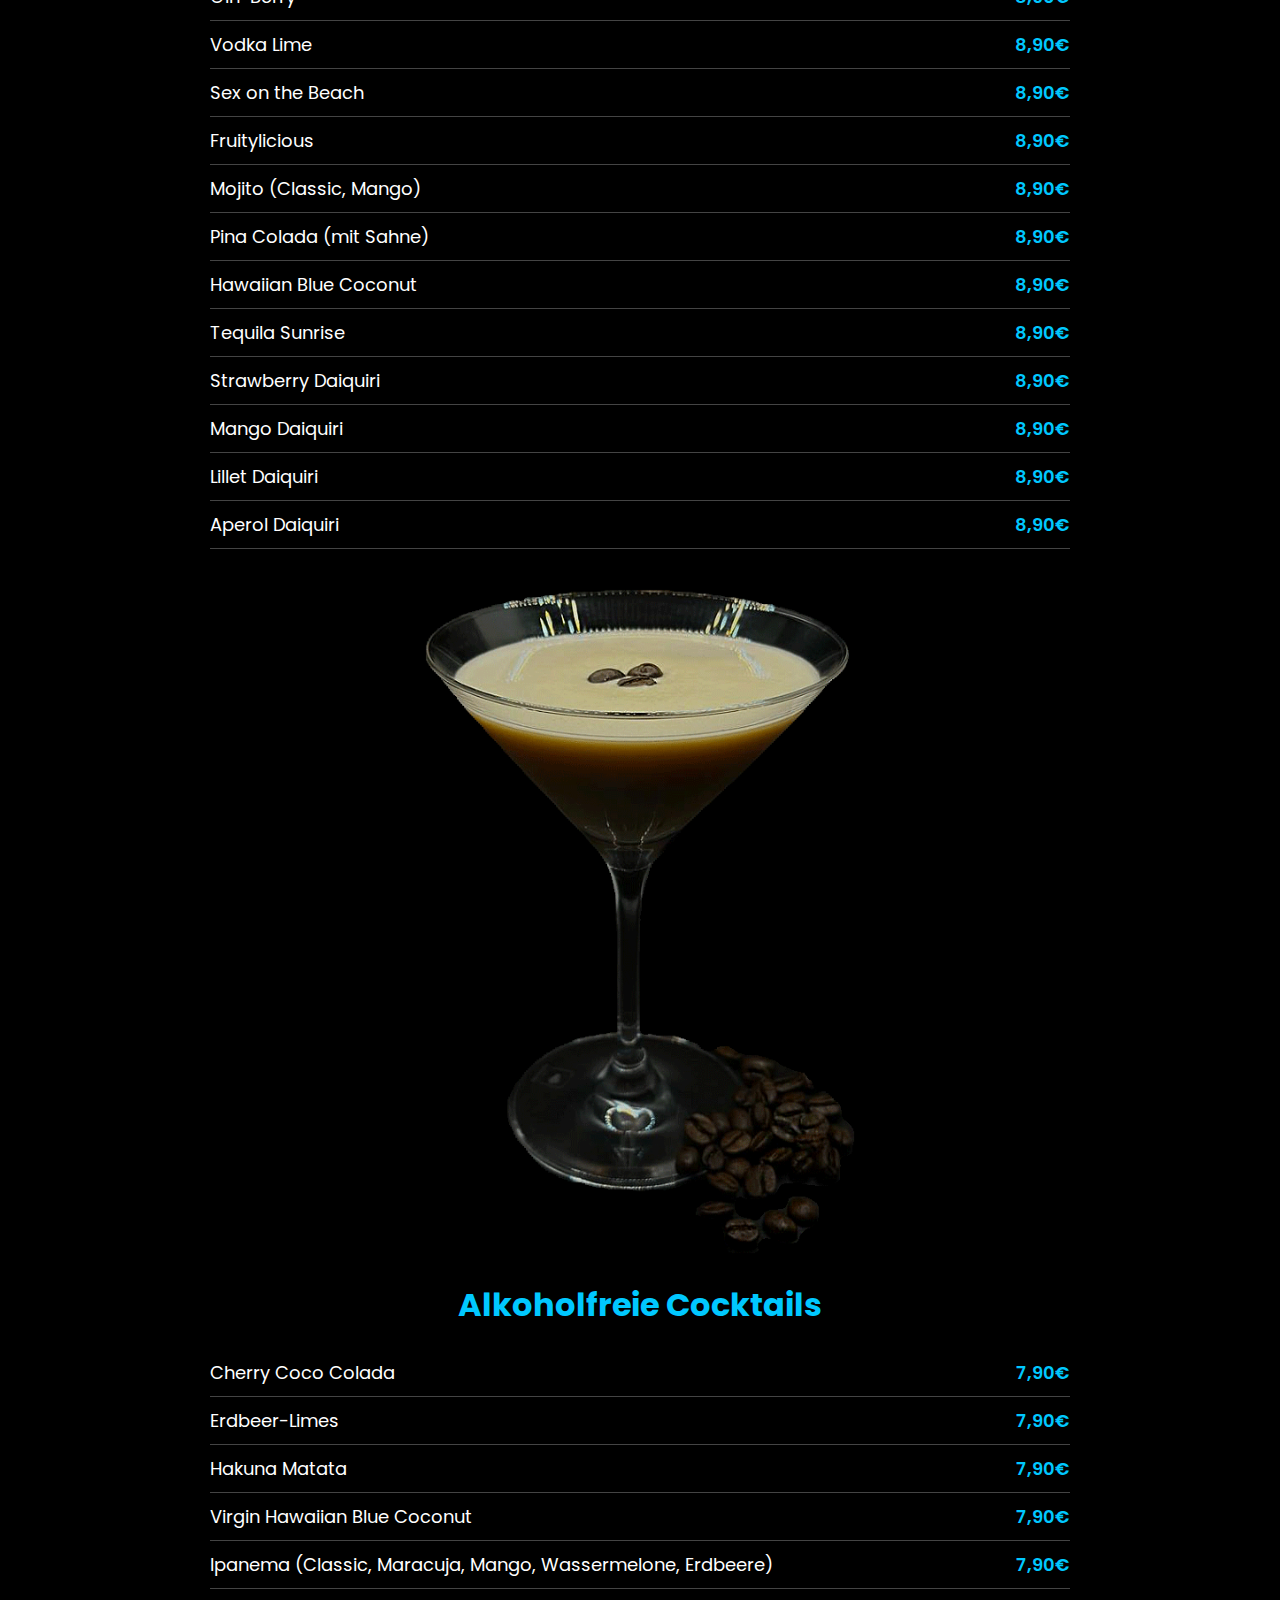
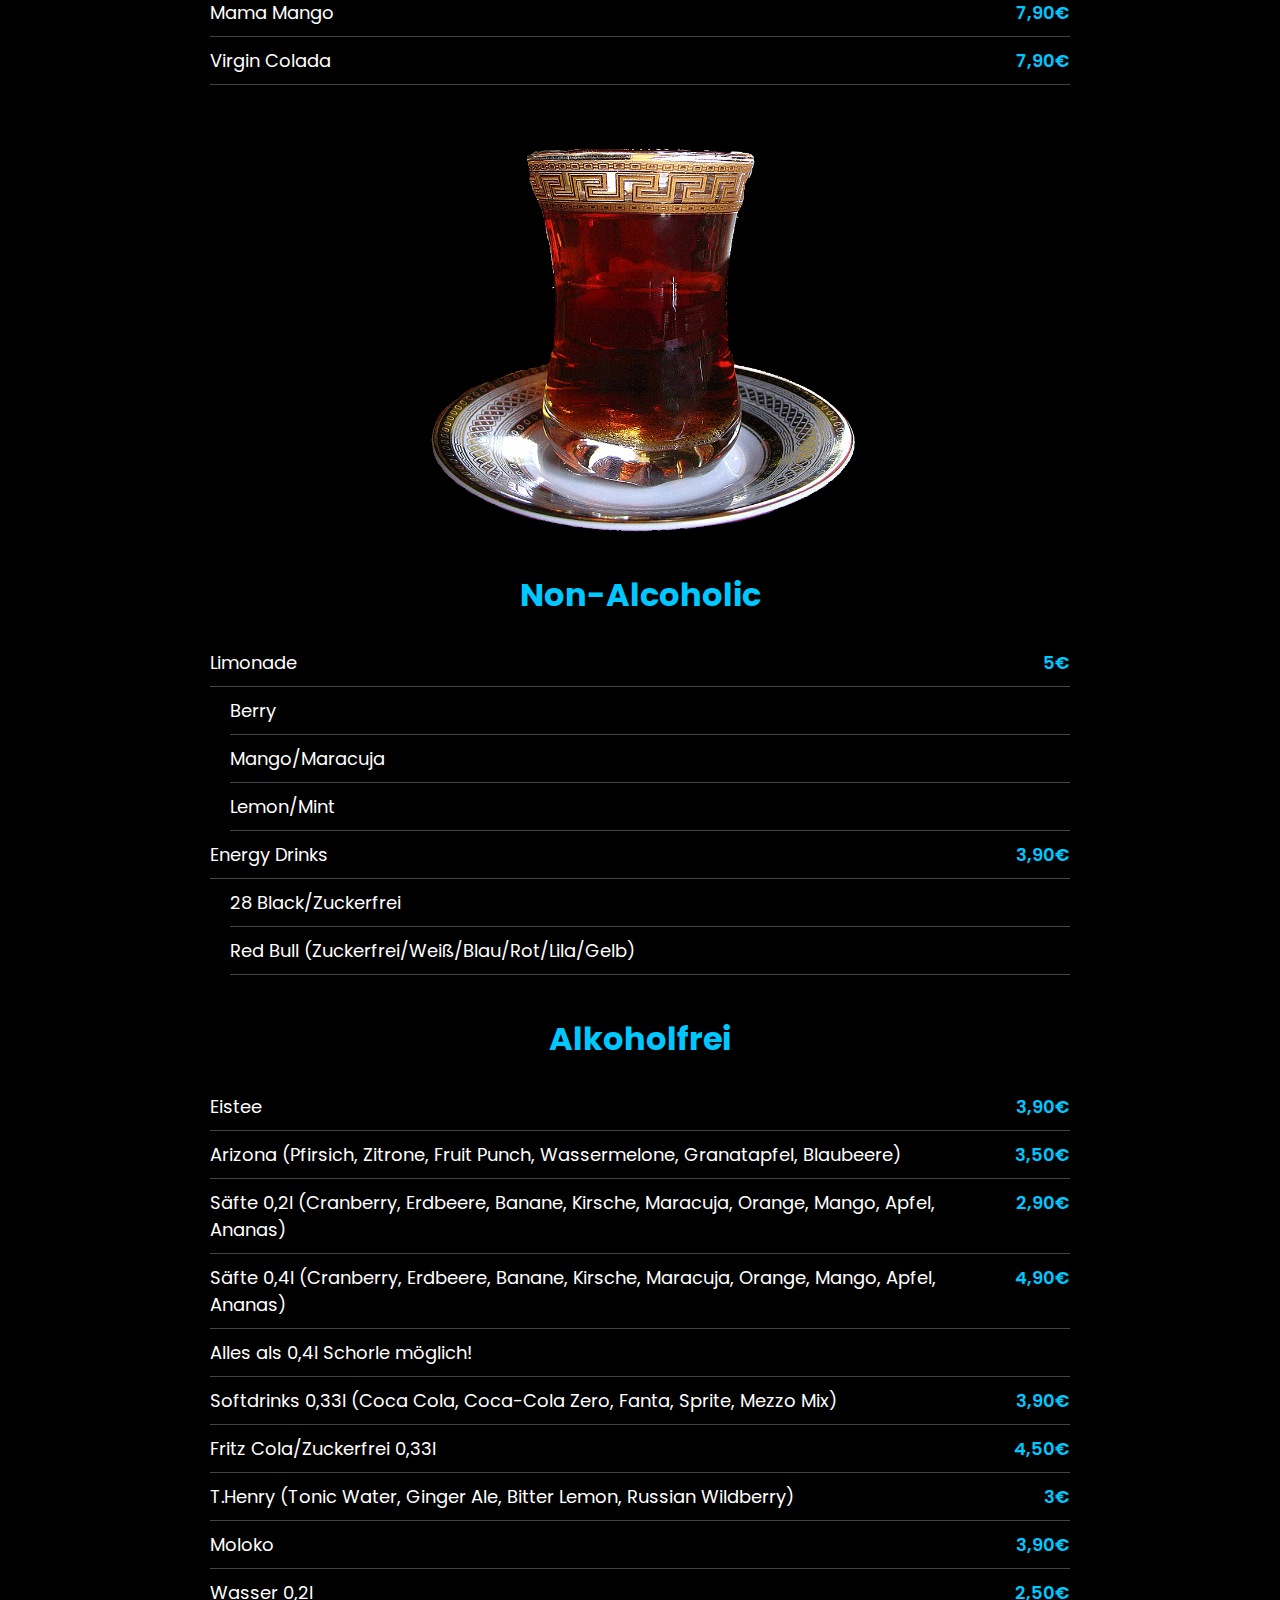
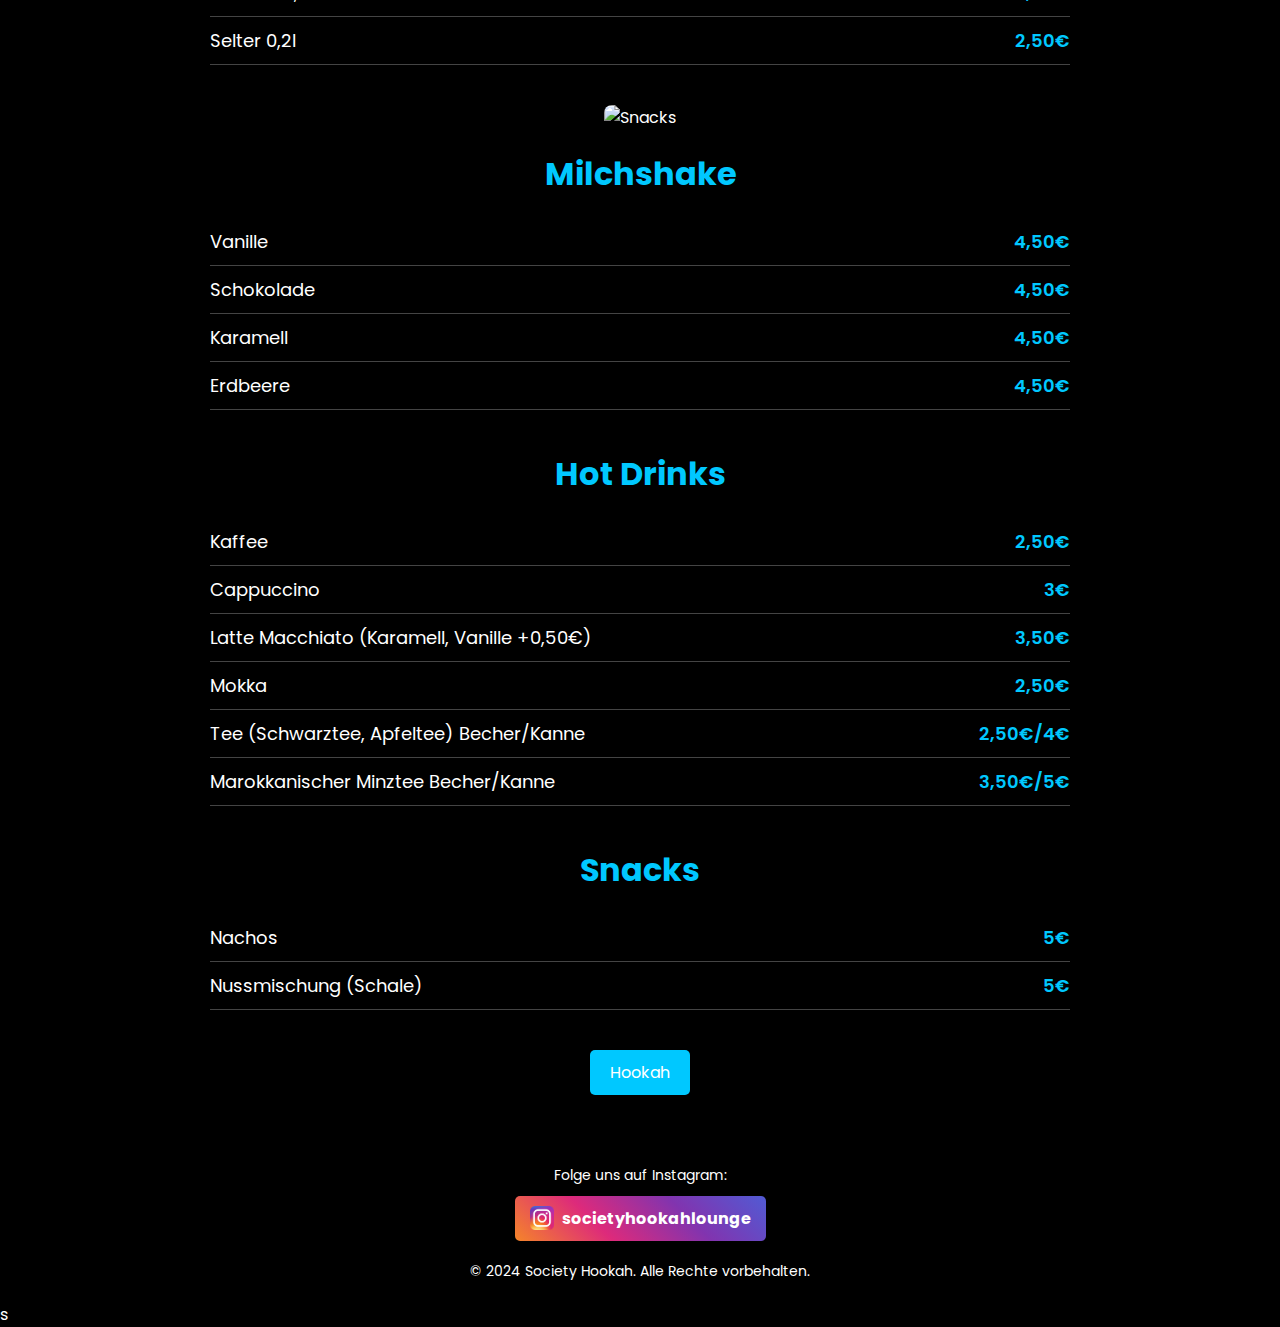
==== commit a3bbb665: "Update Drinks.html" ====
--- a/Drinks.html
+++ b/Drinks.html
@@ -175,7 +175,7 @@
         <div class="social-media">
             <a href="https://www.instagram.com/societyhookahlounge/" class="instagram-link">
                 <img src="instagram-icon.png"  />
-                <span>@ societyhookahlounge</span>
+                <span>societyhookahlounge</span>
             </a>
         </div>
         <p>&copy; 2024 Society Hookah. Alle Rechte vorbehalten.</p>
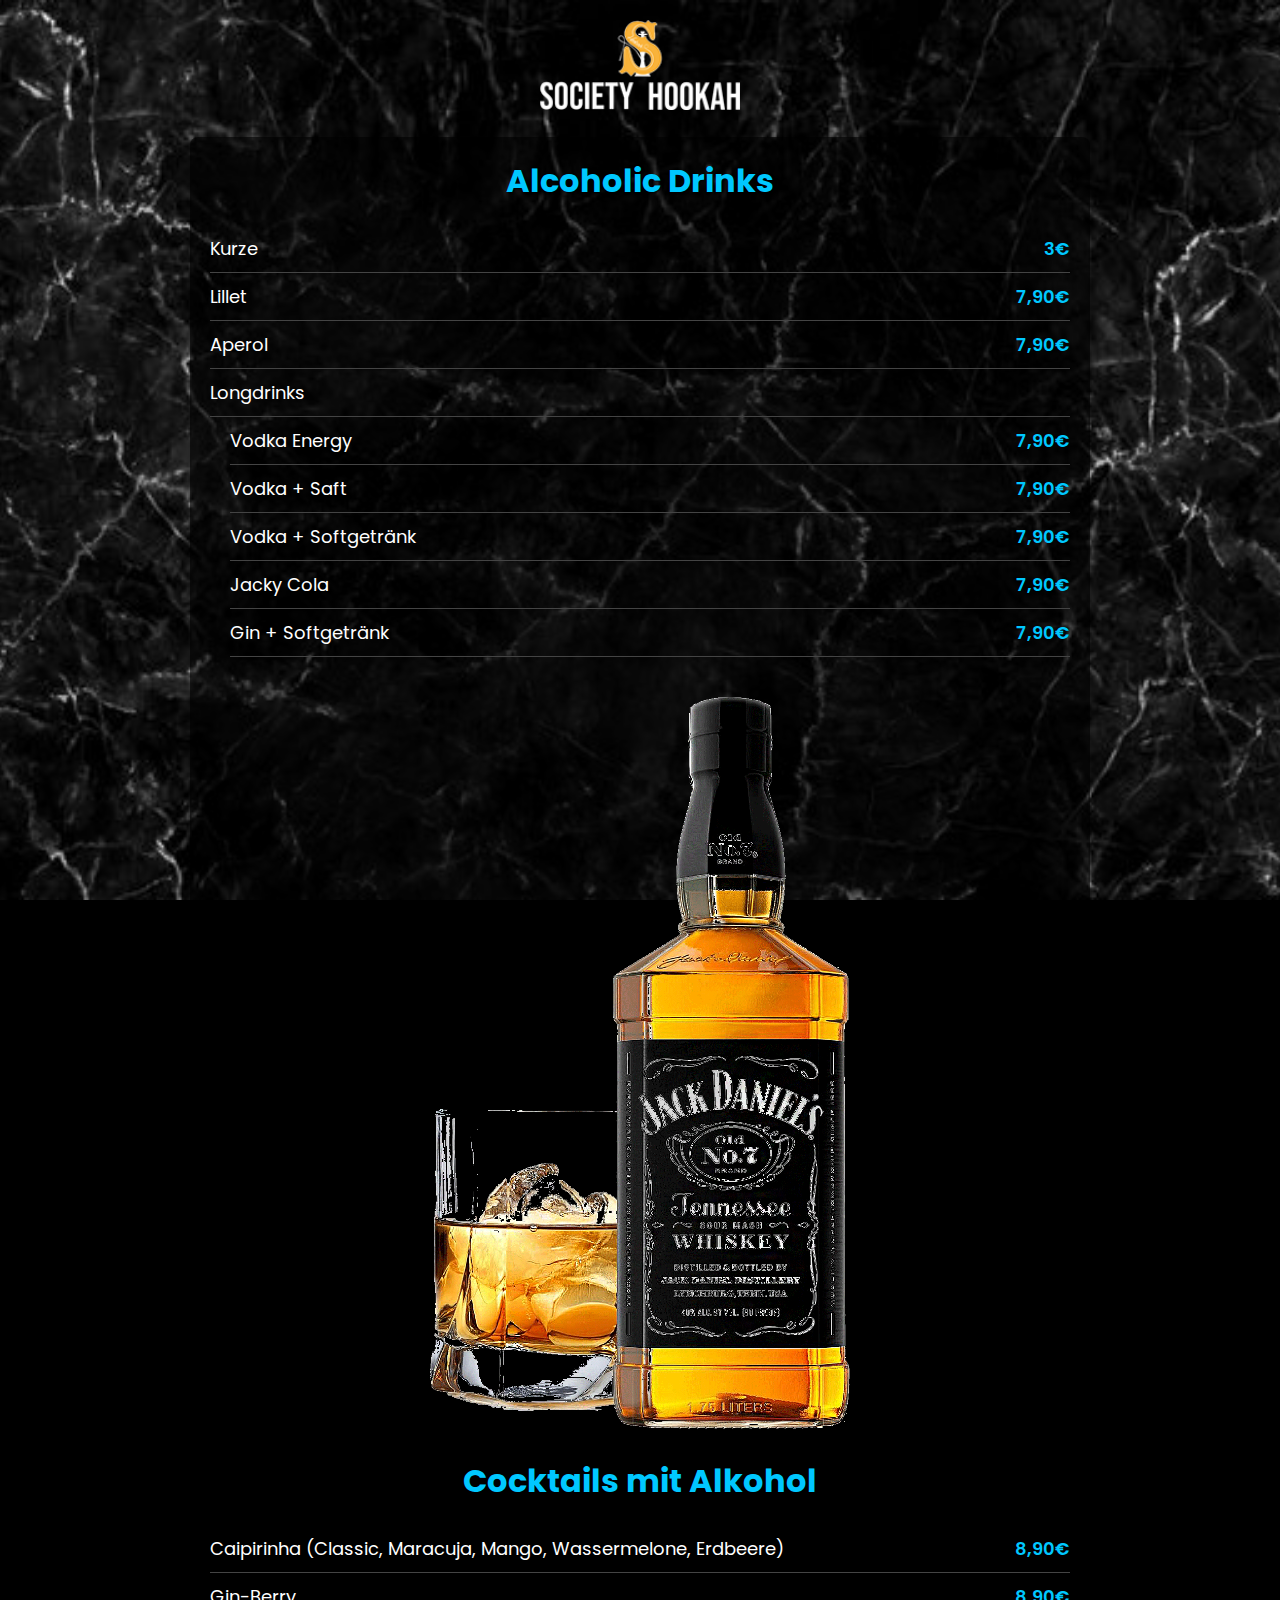
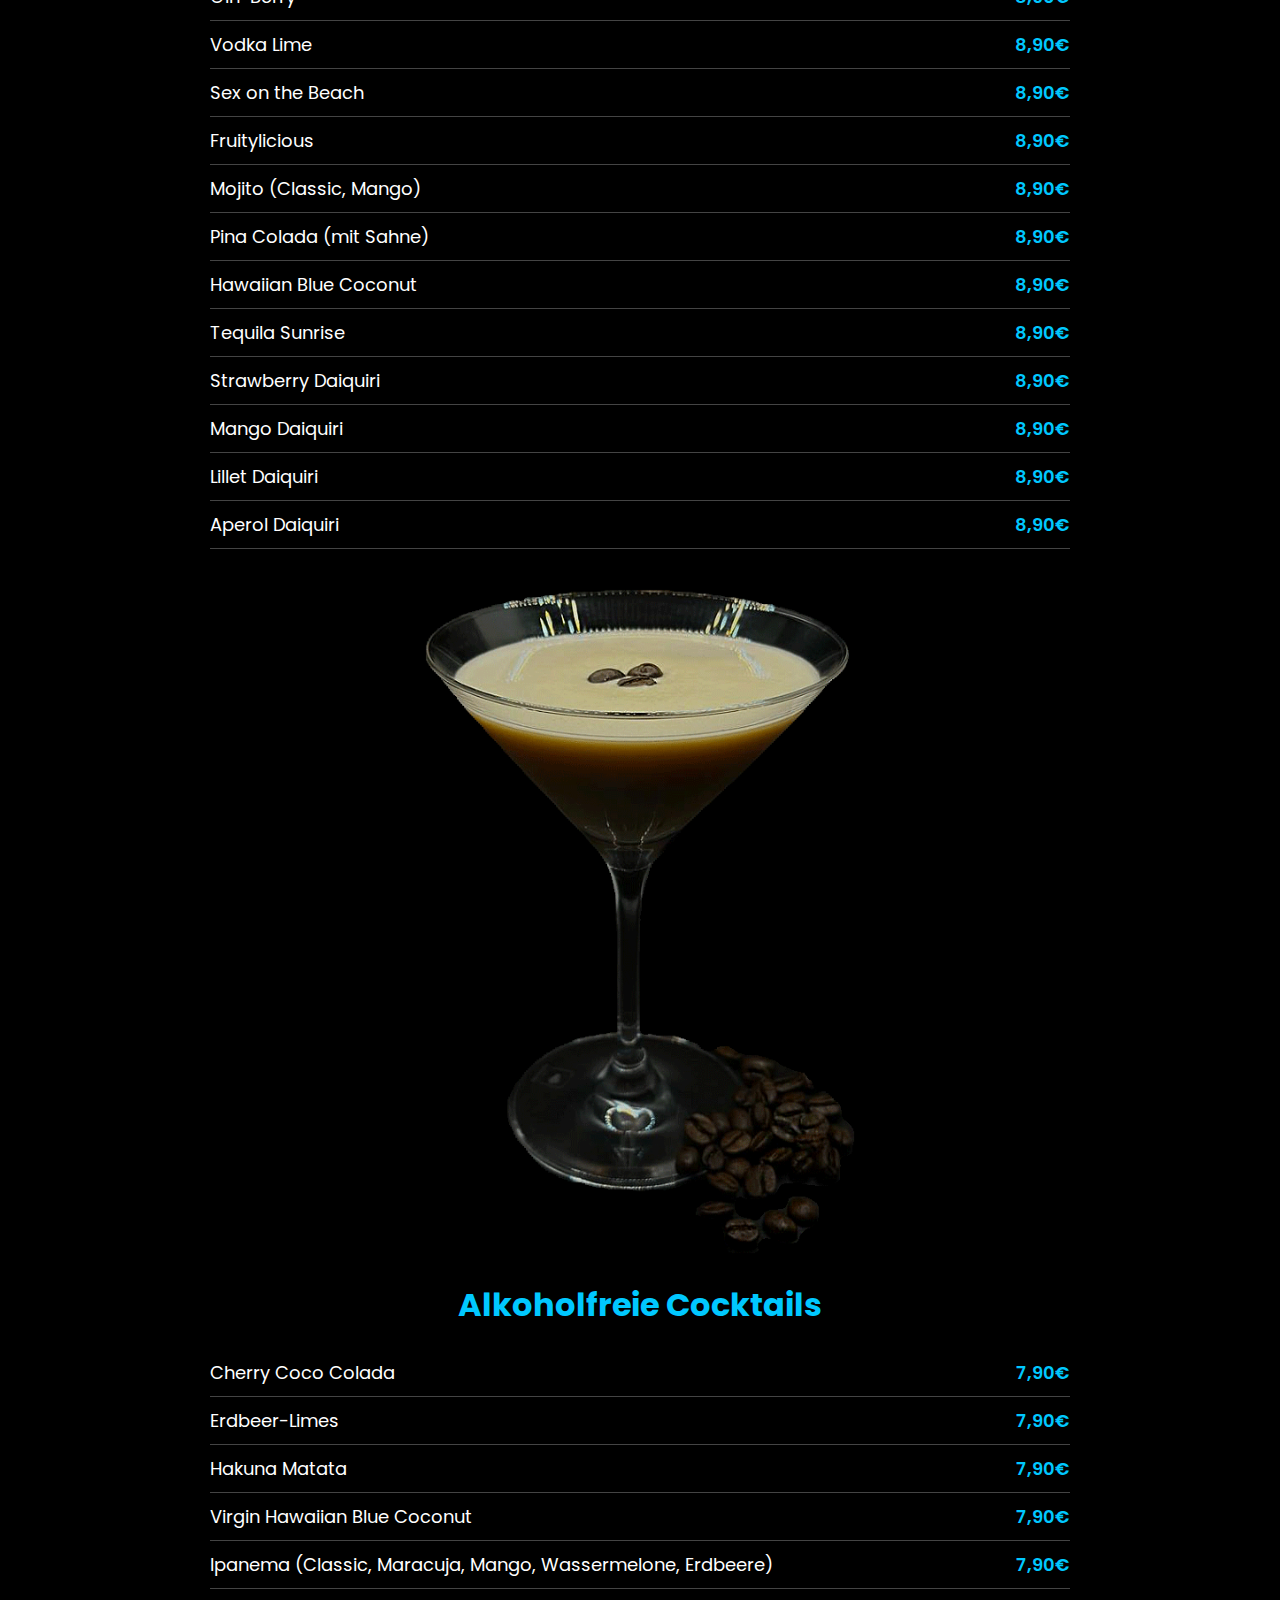
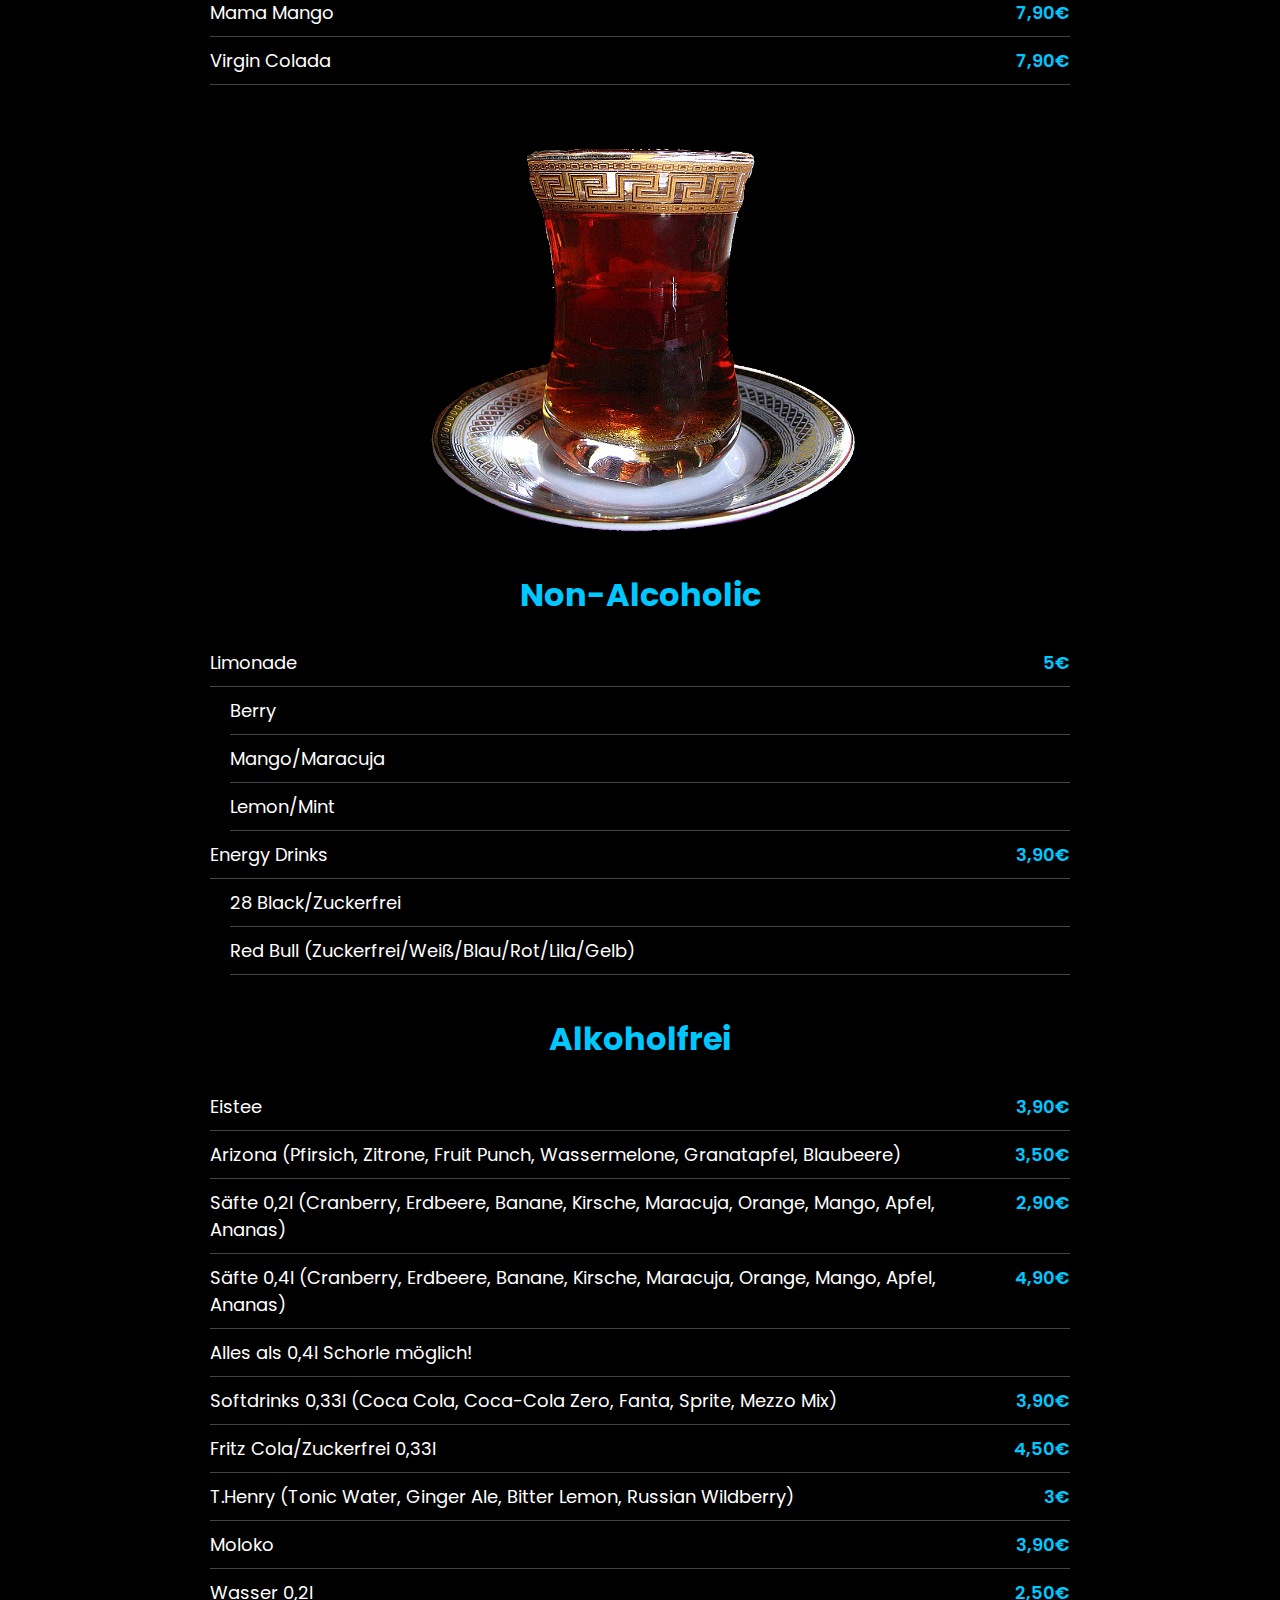
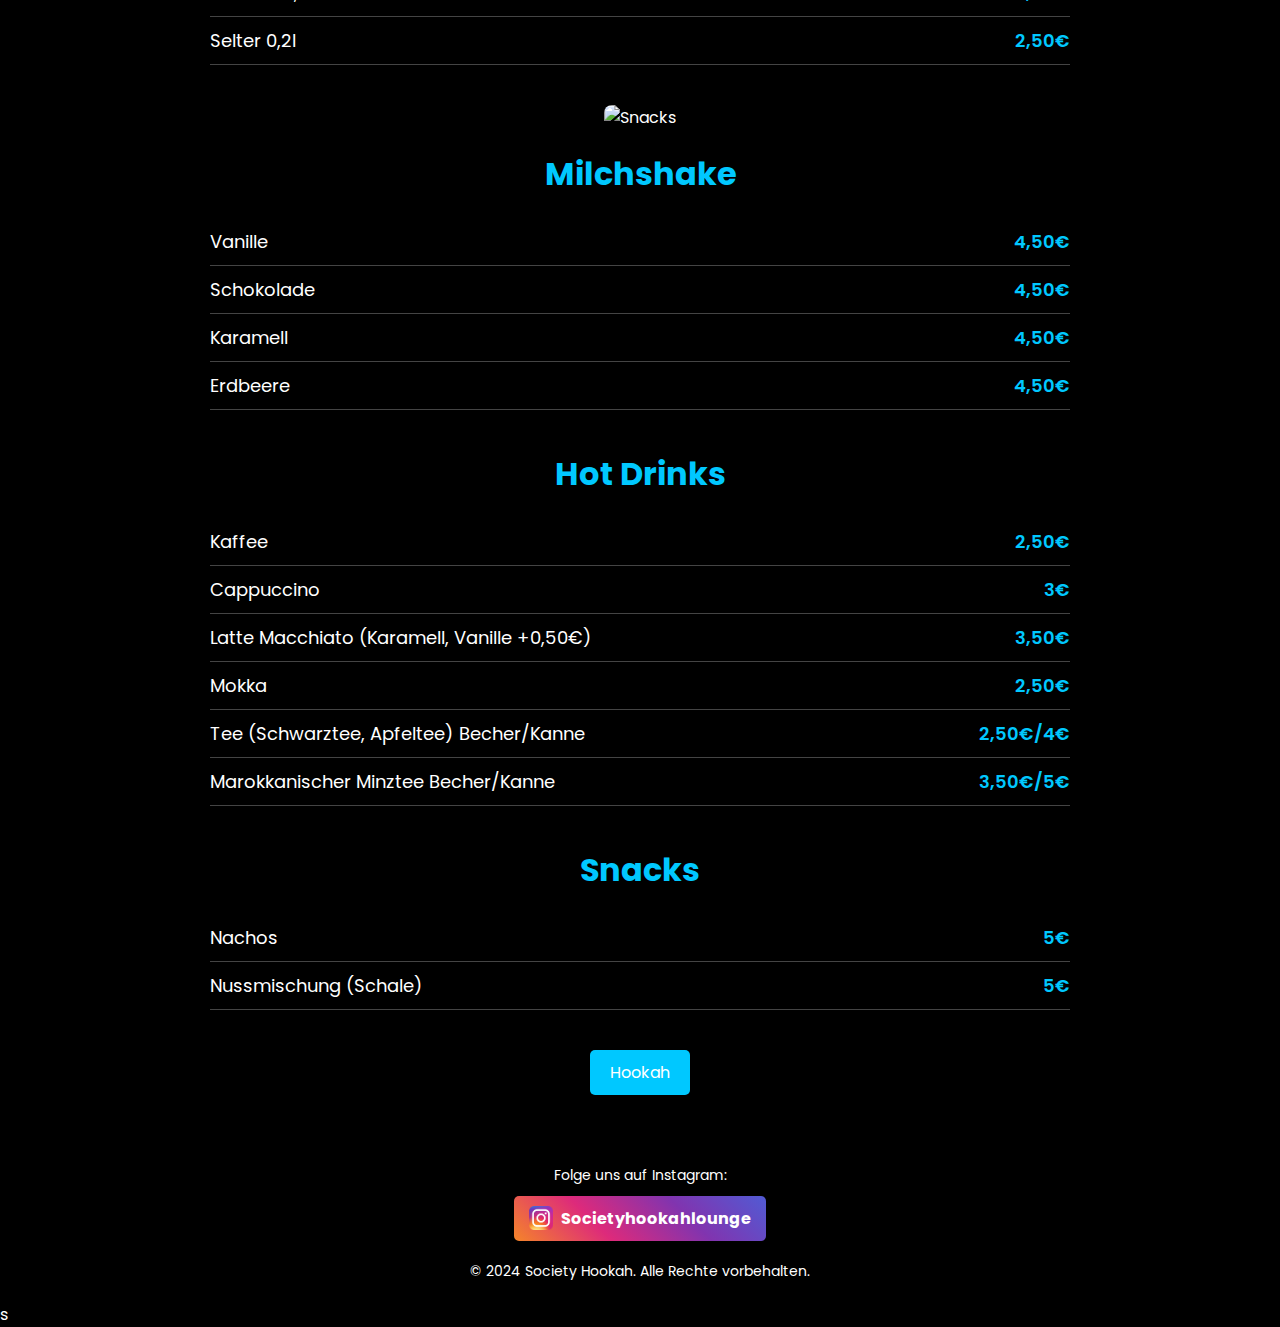
==== commit 394b89dd: "Update Drinks.html" ====
--- a/Drinks.html
+++ b/Drinks.html
@@ -175,7 +175,7 @@
         <div class="social-media">
             <a href="https://www.instagram.com/societyhookahlounge/" class="instagram-link">
                 <img src="instagram-icon.png"  />
-                <span>societyhookahlounge</span>
+                <span>Societyhookahlounge</span>
             </a>
         </div>
         <p>&copy; 2024 Society Hookah. Alle Rechte vorbehalten.</p>
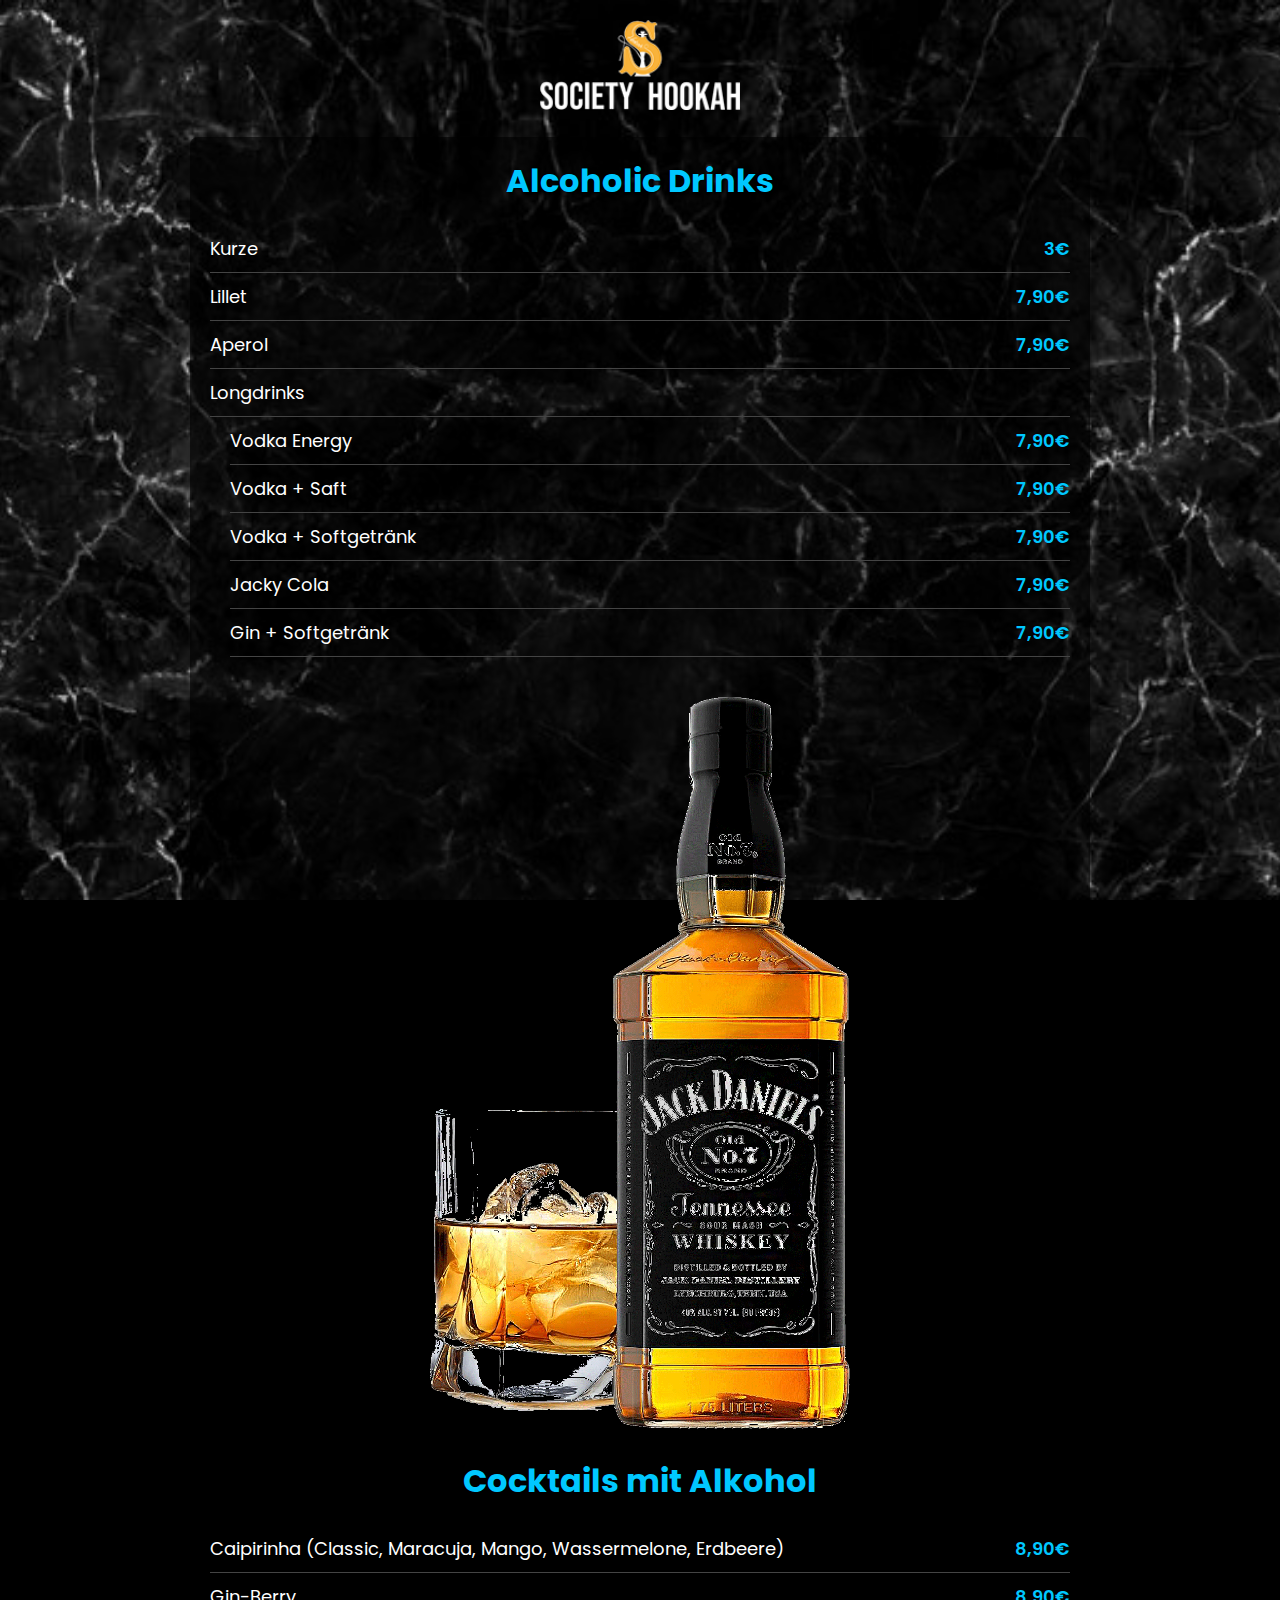
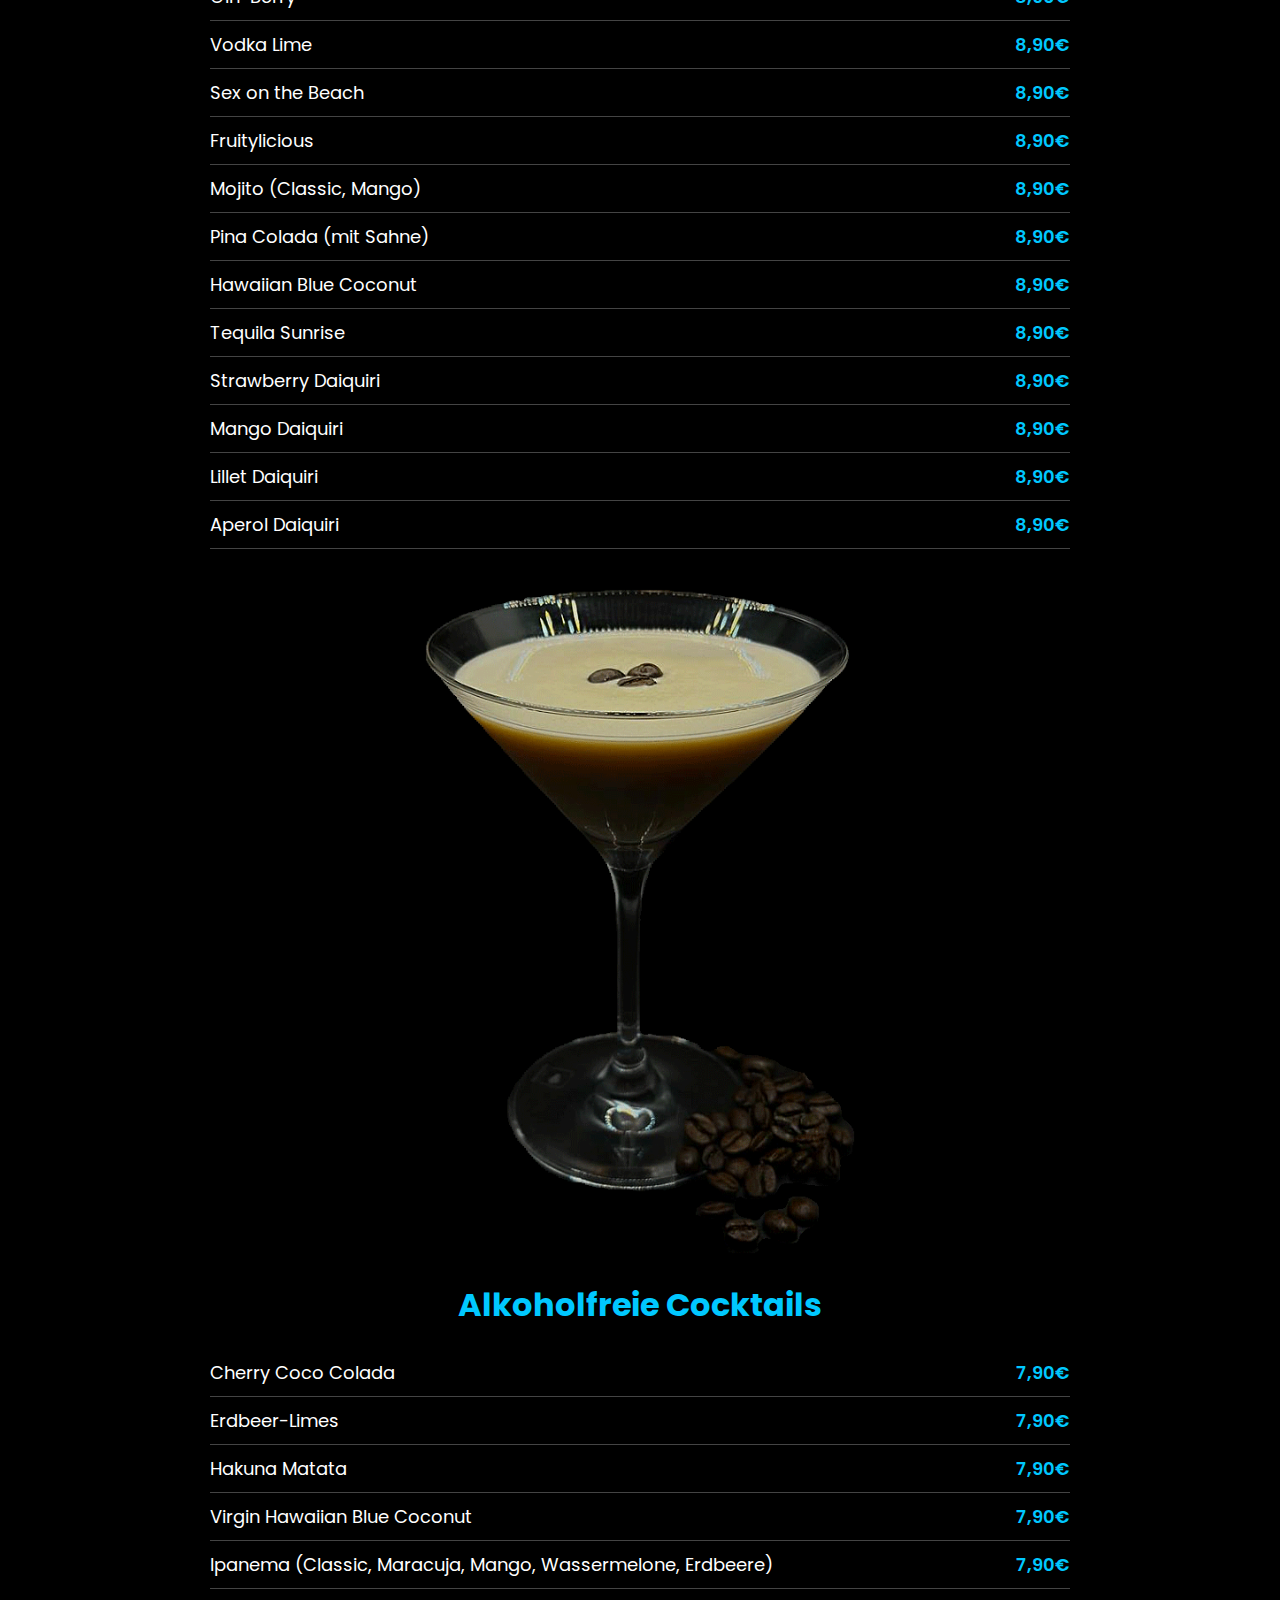
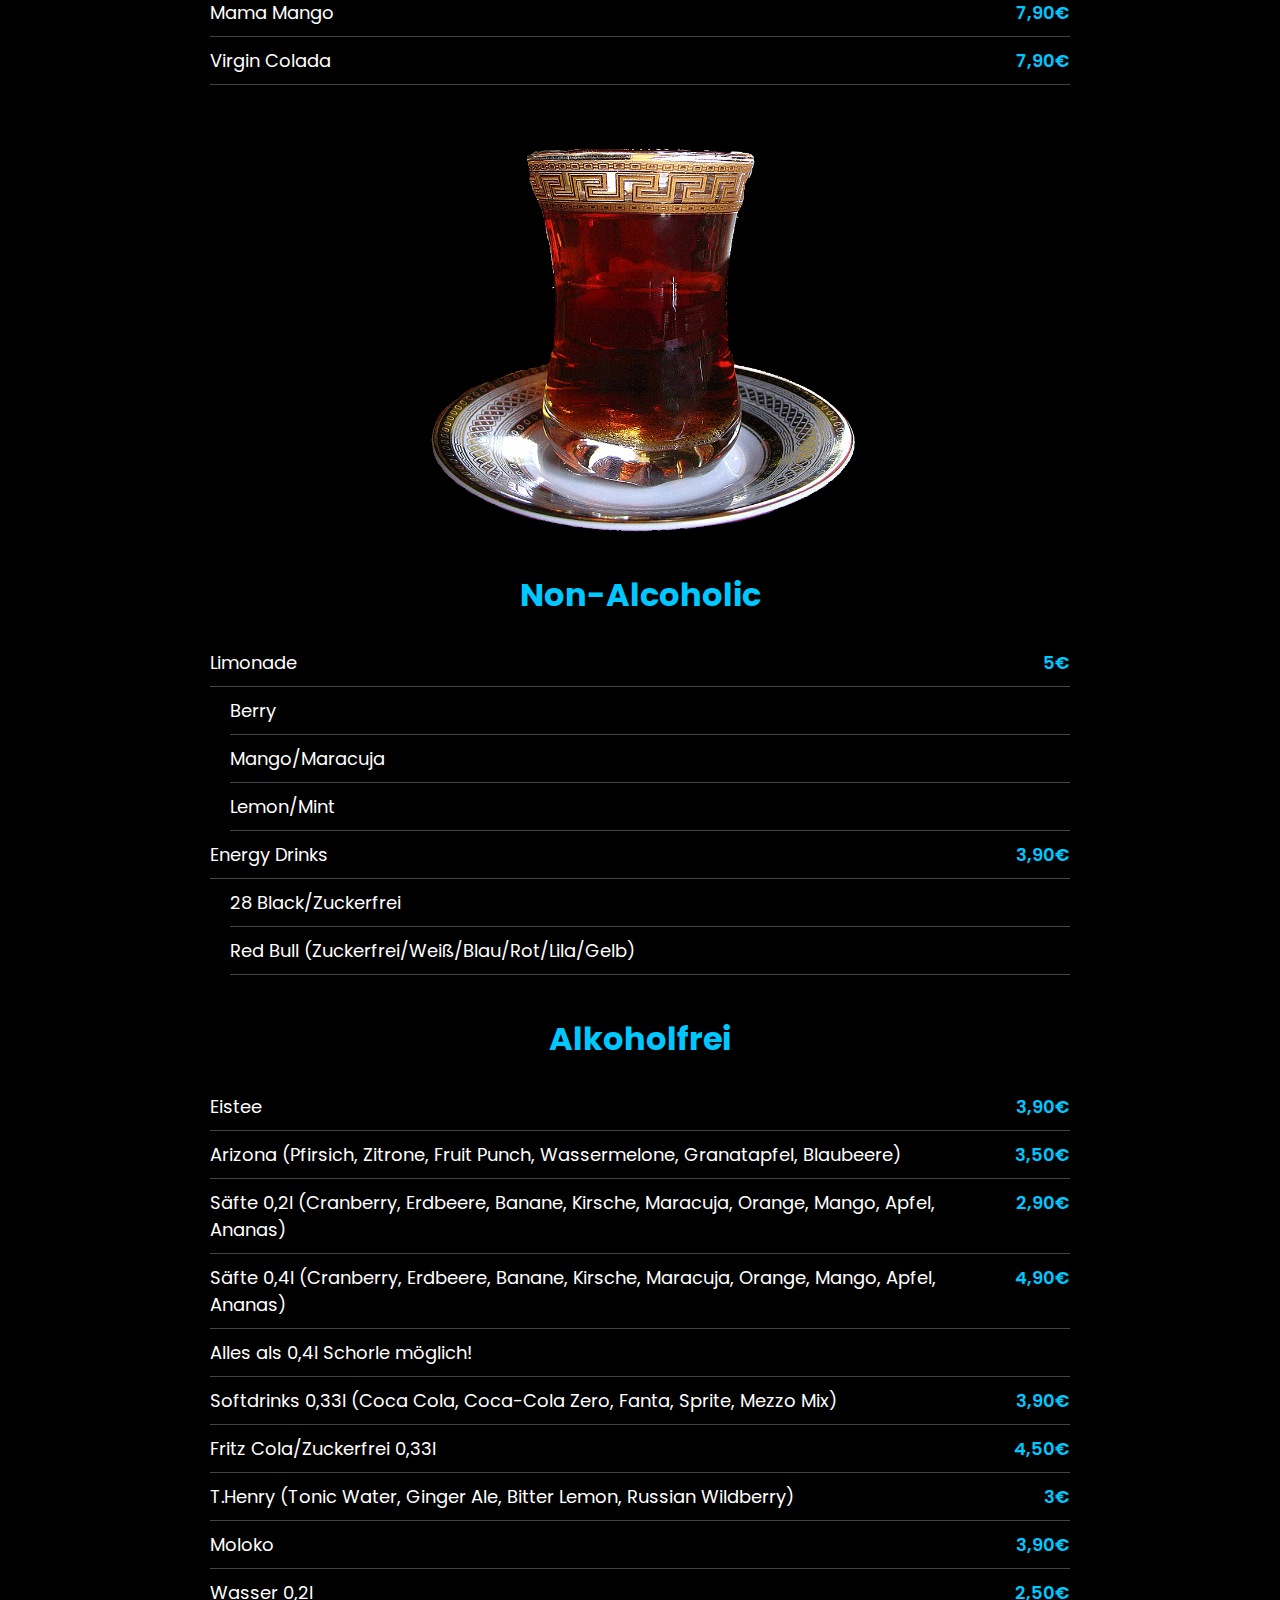
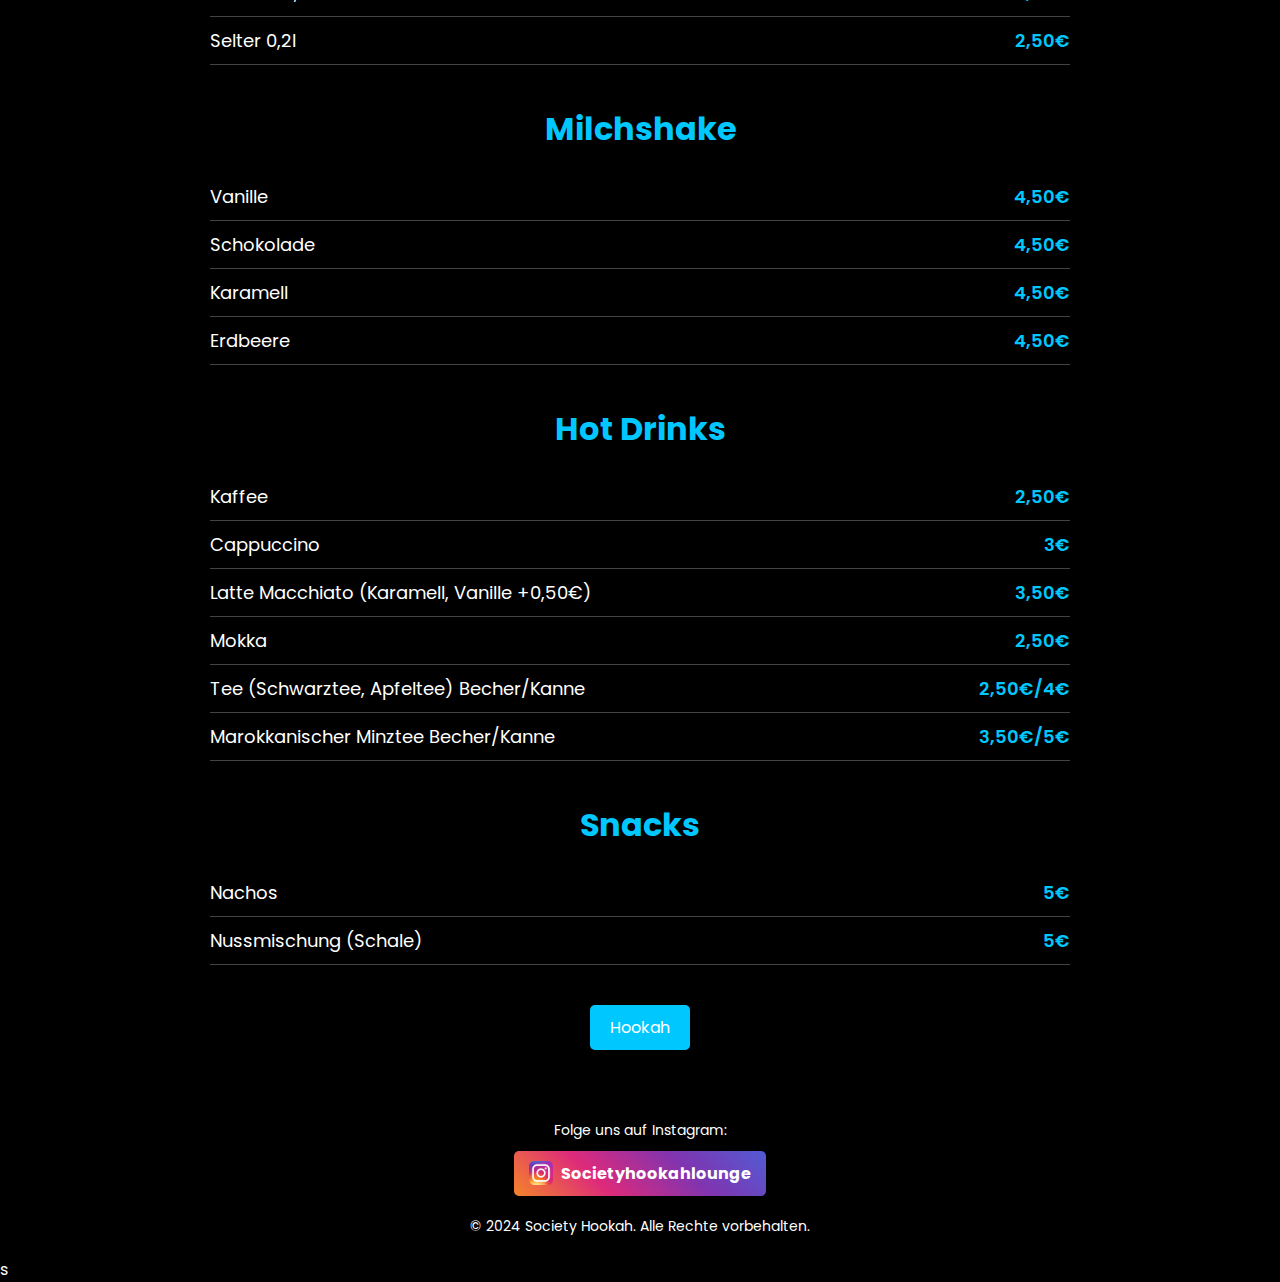
==== commit 74f7e3cf: "Update Drinks.html" ====
--- a/Drinks.html
+++ b/Drinks.html
@@ -125,10 +125,10 @@
             </ul>
         </section>
 
-        <!-- Bild mellan kategorier -->
+        <!-- 
         <div class="category-image">
-            <img src="snacks-image.jpg" alt="Snacks">
-        </div>
+            <img src="snacks-image.jpg" alt="Snacks"> 
+        </div> Bild på snacks mellan kategorier -->
 
         <!-- Milchshake Section -->
         <section class="menu-section">
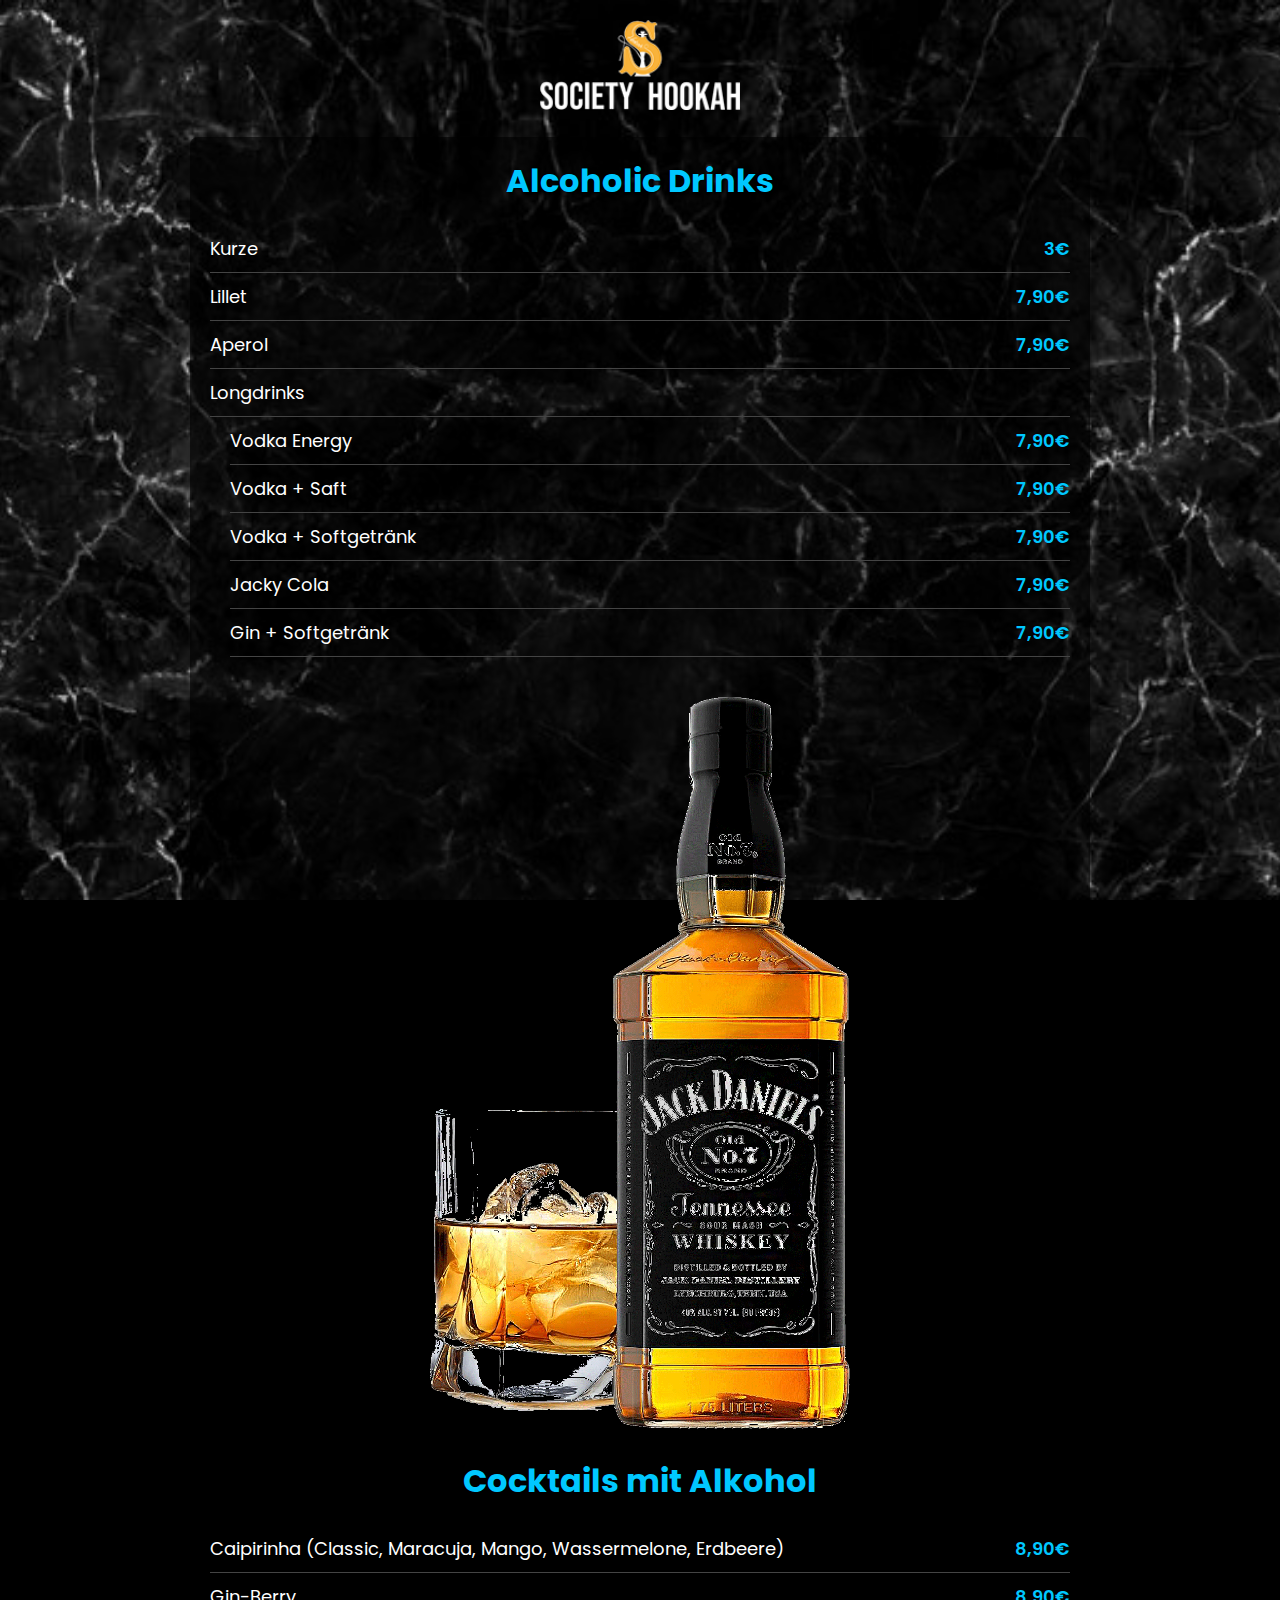
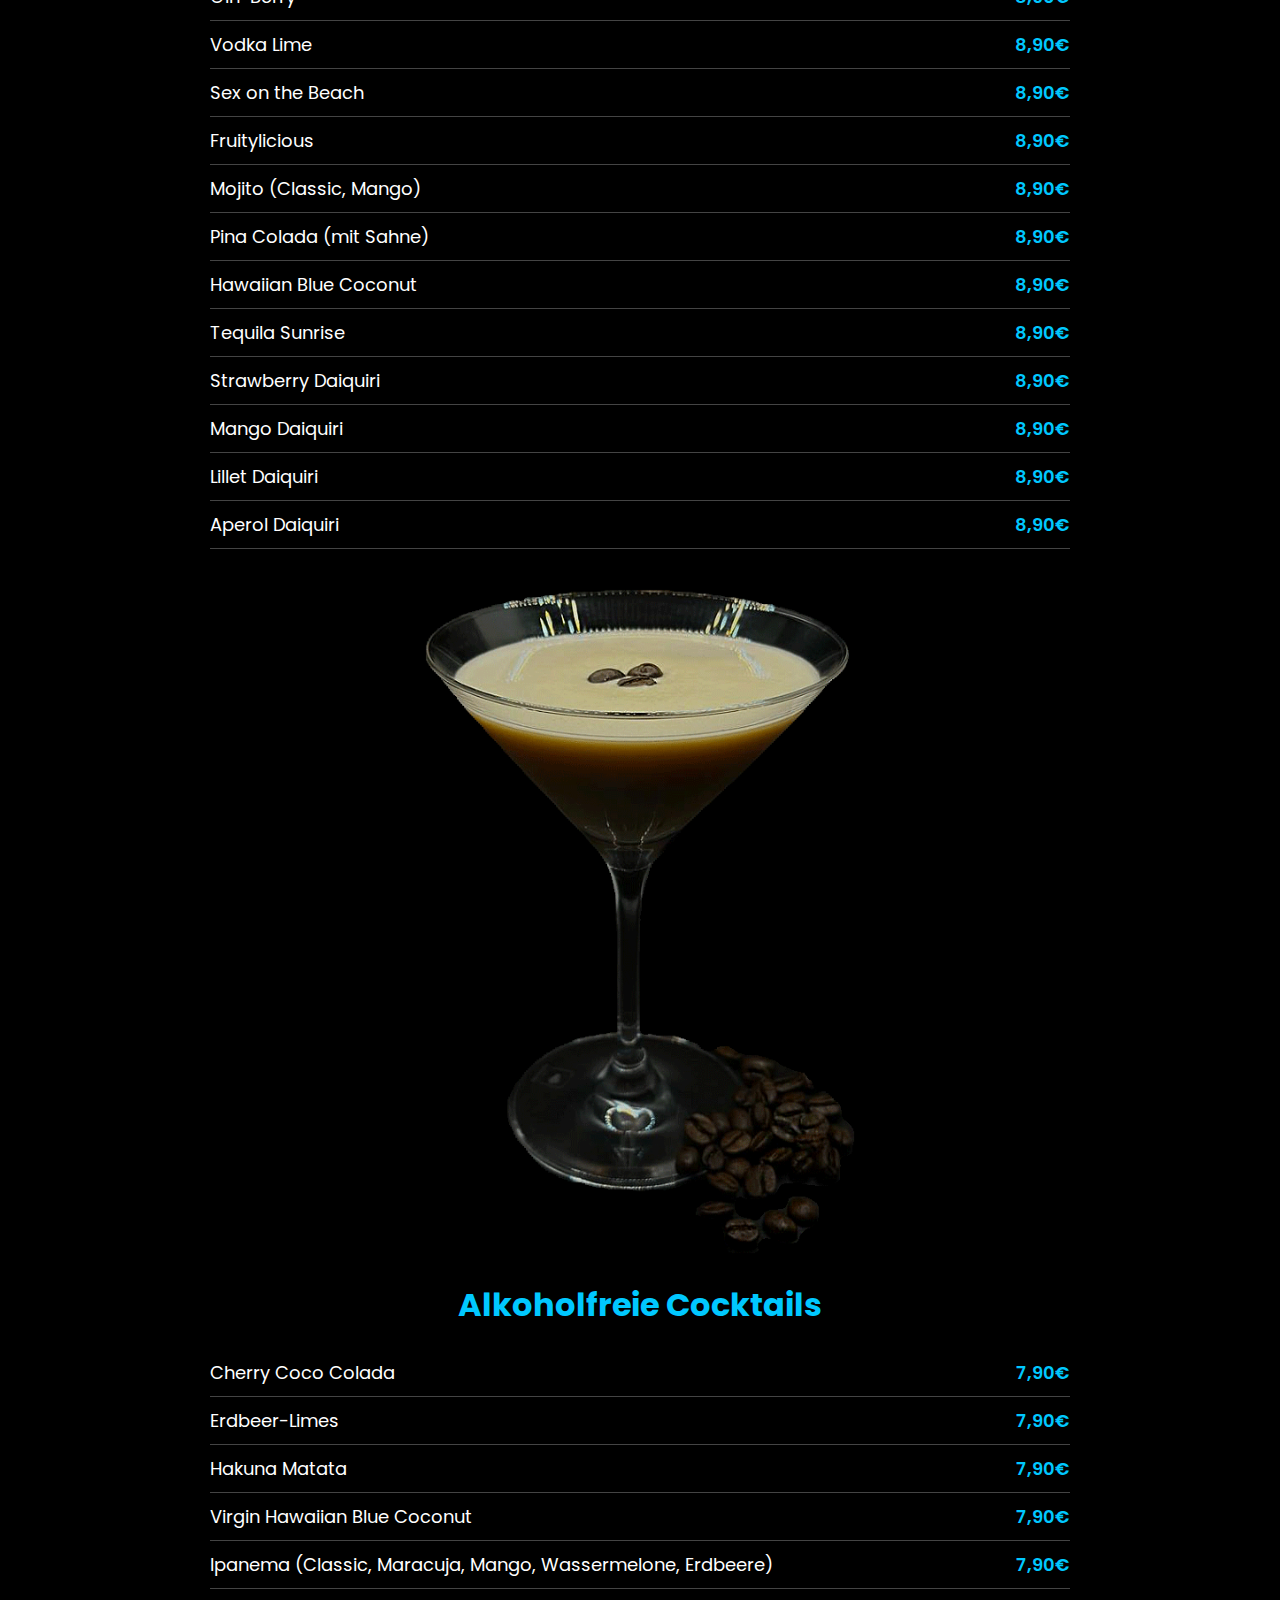
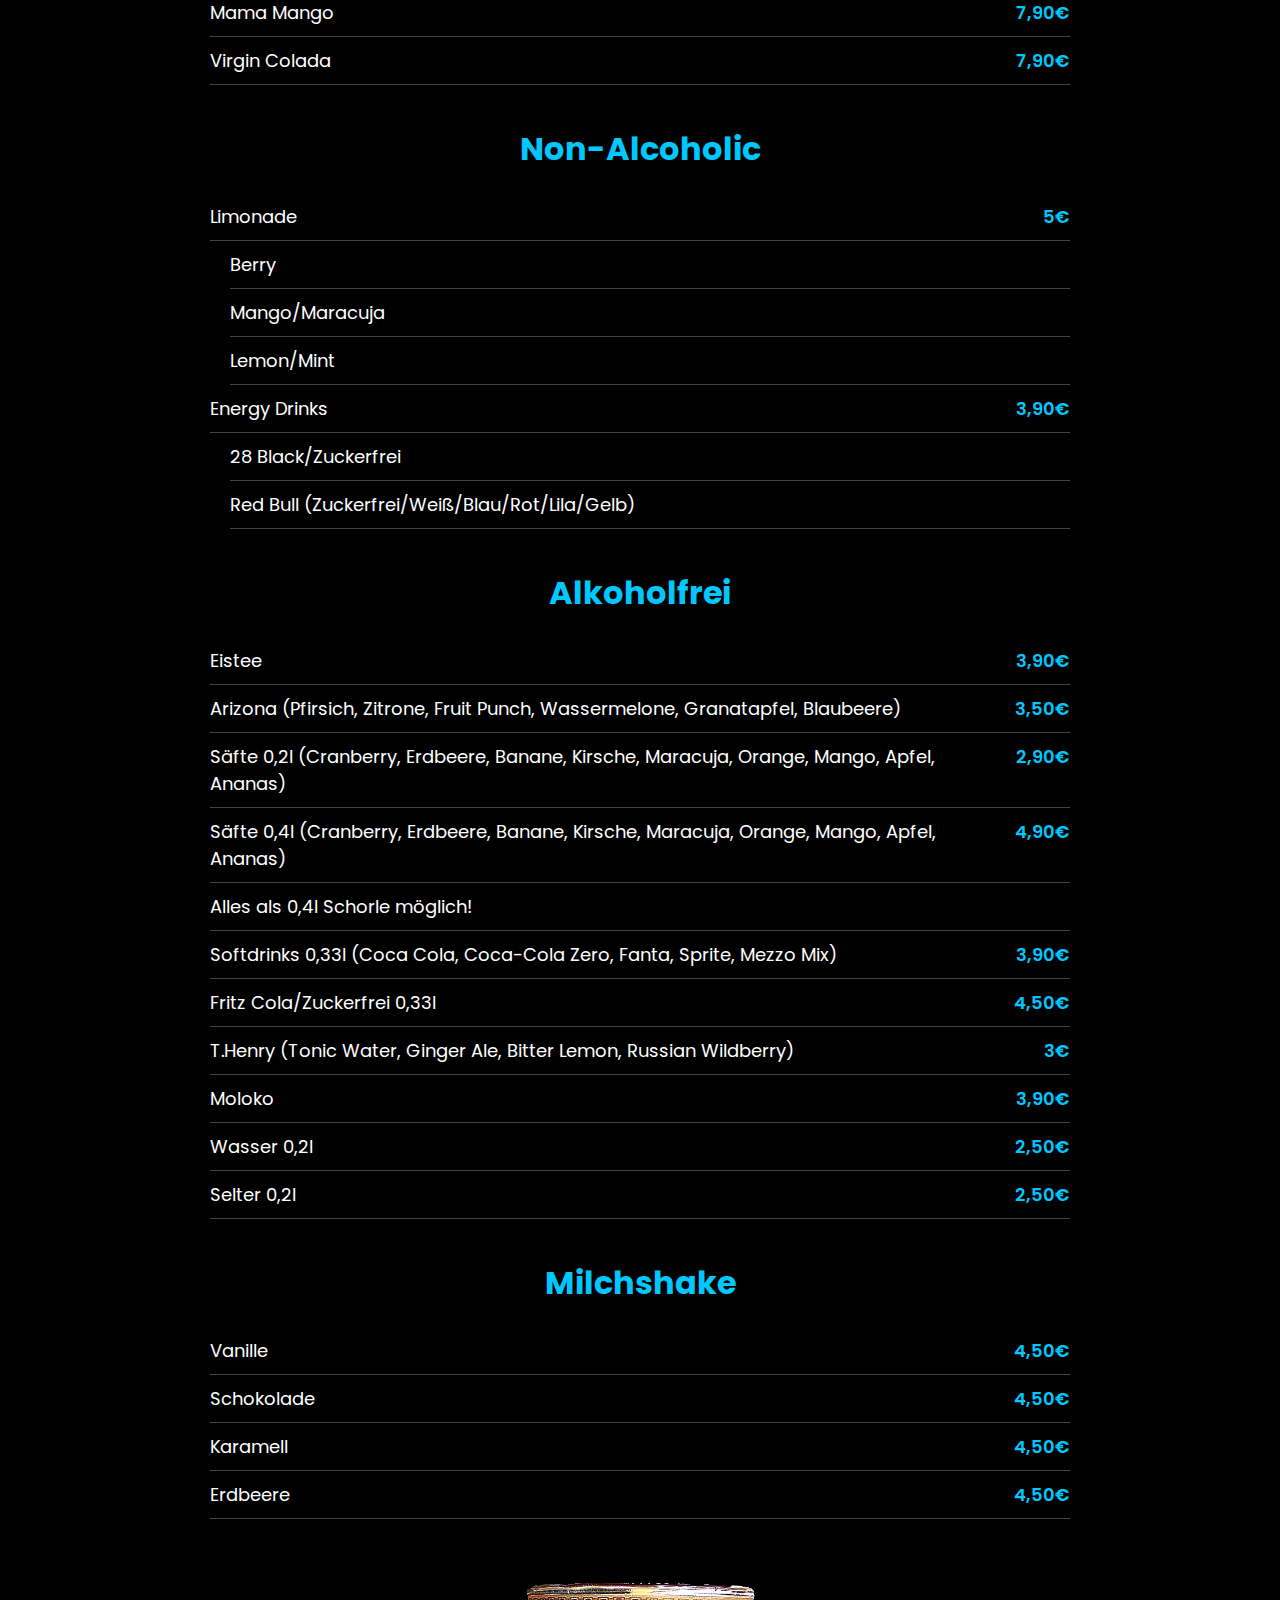
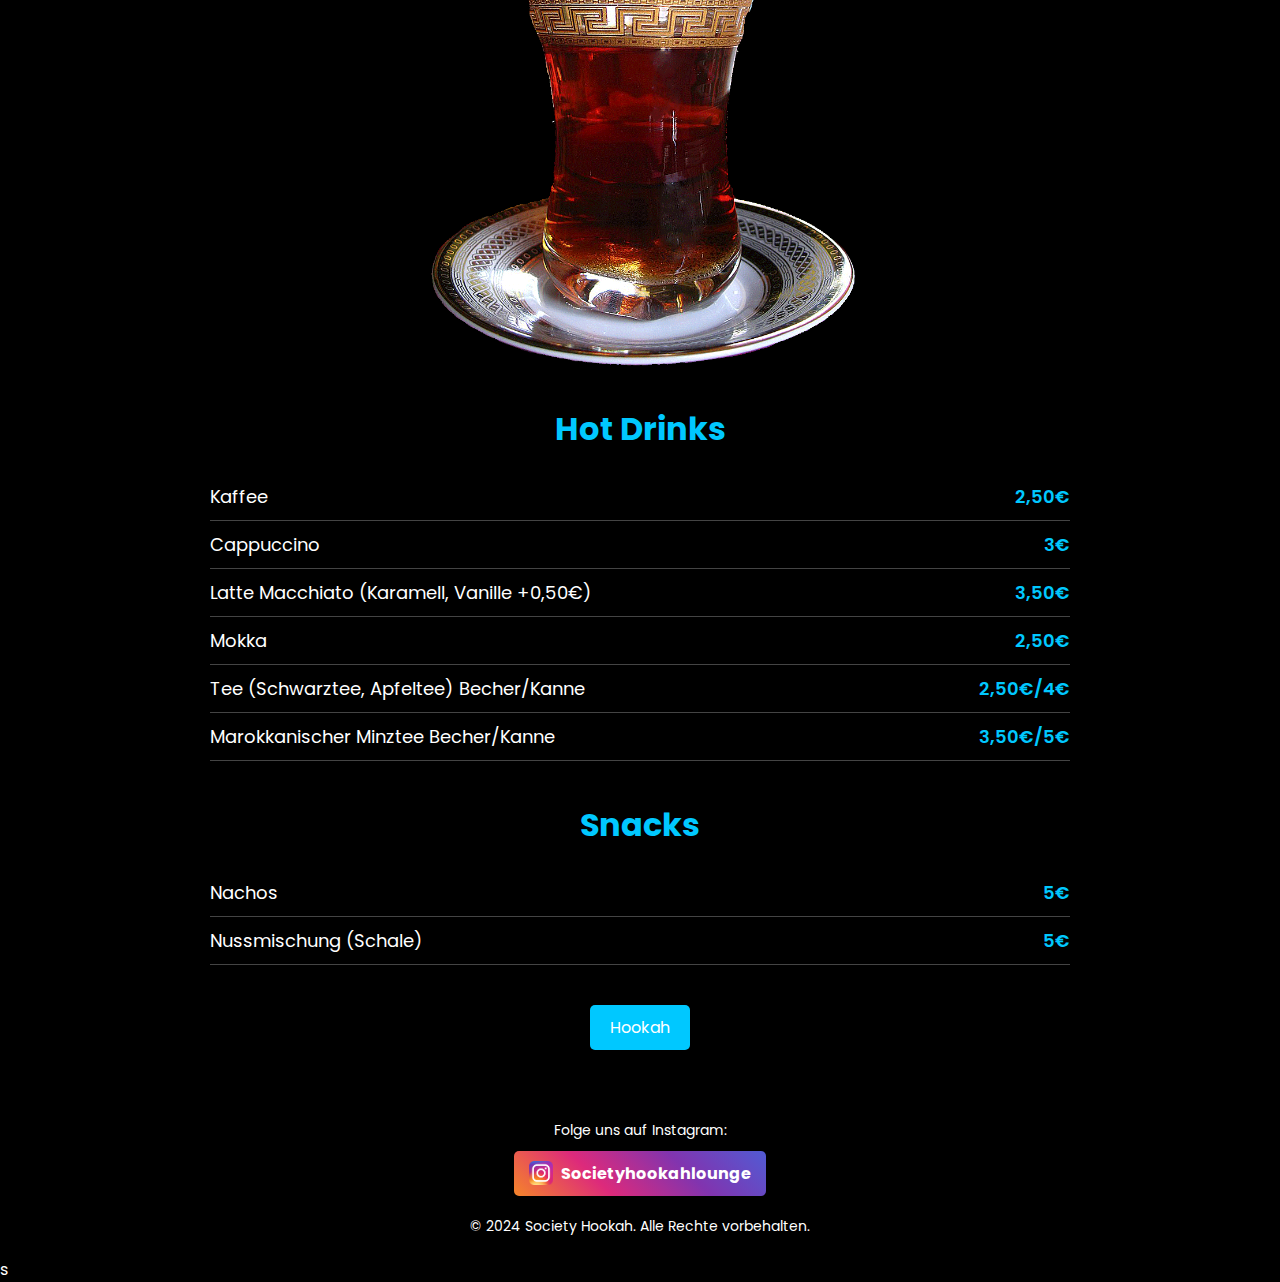
==== commit e43e6e6f: "Update Drinks.html" ====
--- a/Drinks.html
+++ b/Drinks.html
@@ -84,11 +84,6 @@
             </ul>
         </section>
 
-        <!-- Bild mellan kategorier -->
-        <div class="category-image">
-            <img src="Tea.gif" alt="Tea">
-        </div>
-
         <!-- Non-Alcoholic Section -->
         <section class="menu-section">
             <h2>Non-Alcoholic</h2>
@@ -141,6 +136,11 @@
             </ul>
         </section>
 
+    <!-- Bild mellan kategorier -->
+        <div class="category-image">
+            <img src="Tea.gif" alt="Tea">
+        </div>
+
         <!-- Hot Drinks Section -->
         <section class="menu-section">
             <h2>Hot Drinks</h2>
@@ -152,6 +152,7 @@
                 <li><span>Tee (Schwarztee, Apfeltee) Becher/Kanne</span><span class="price">2,50€/4€</span></li>
                 <li><span>Marokkanischer Minztee Becher/Kanne</span><span class="price">3,50€/5€</span></li>
             </ul>
+
         </section>
 
         <!-- Snacks Section -->
